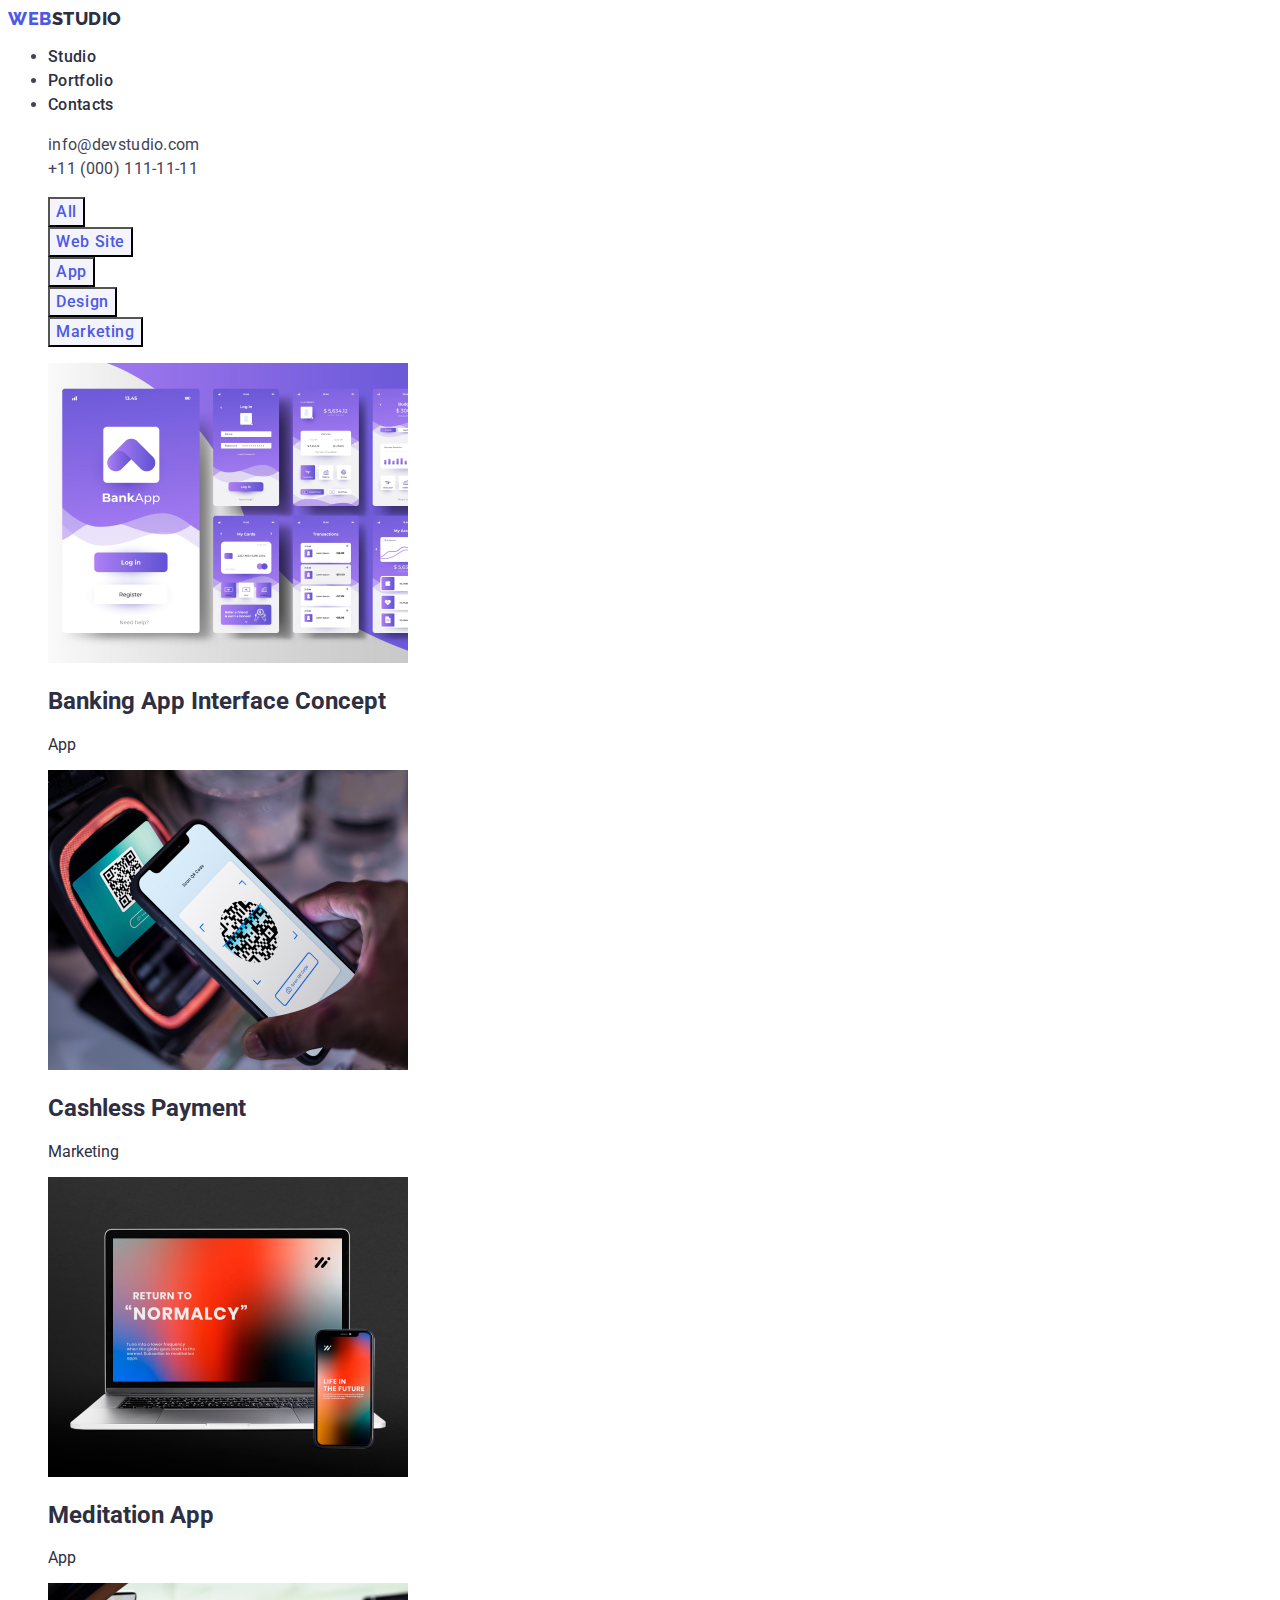
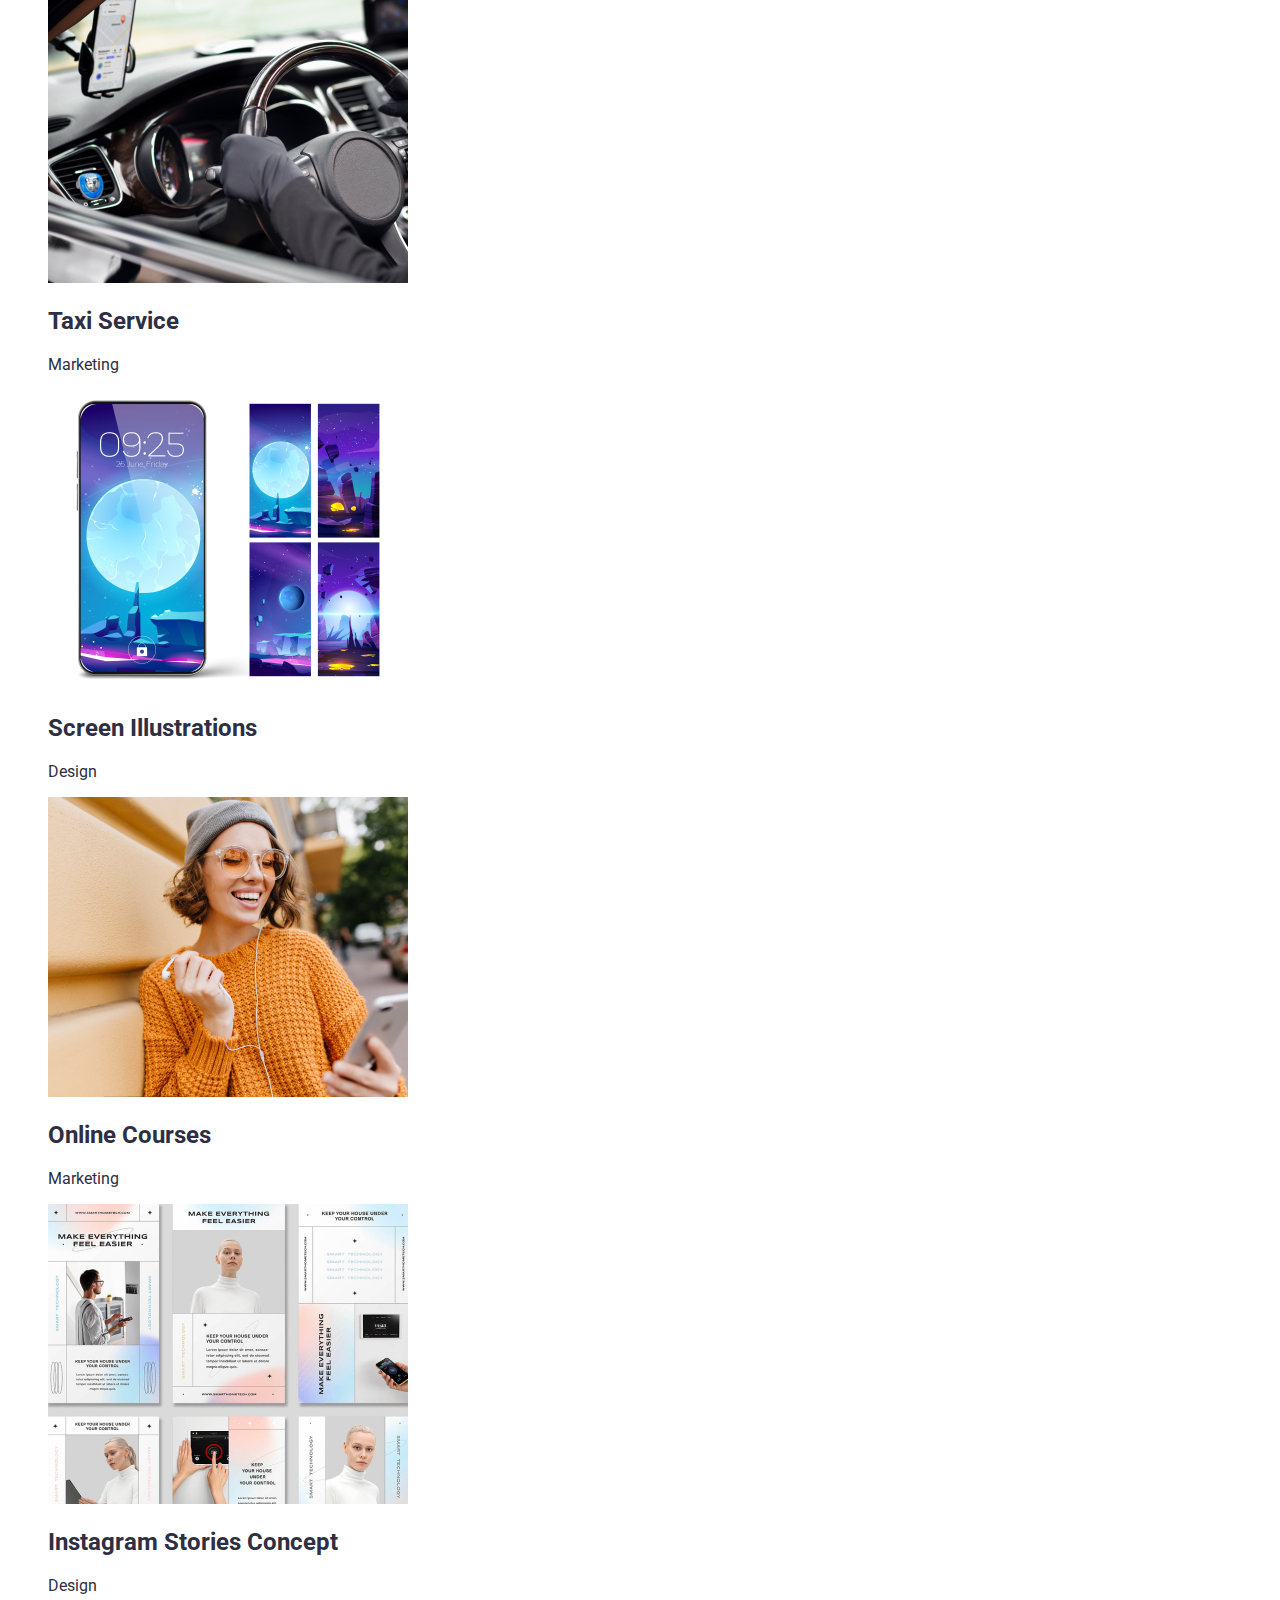
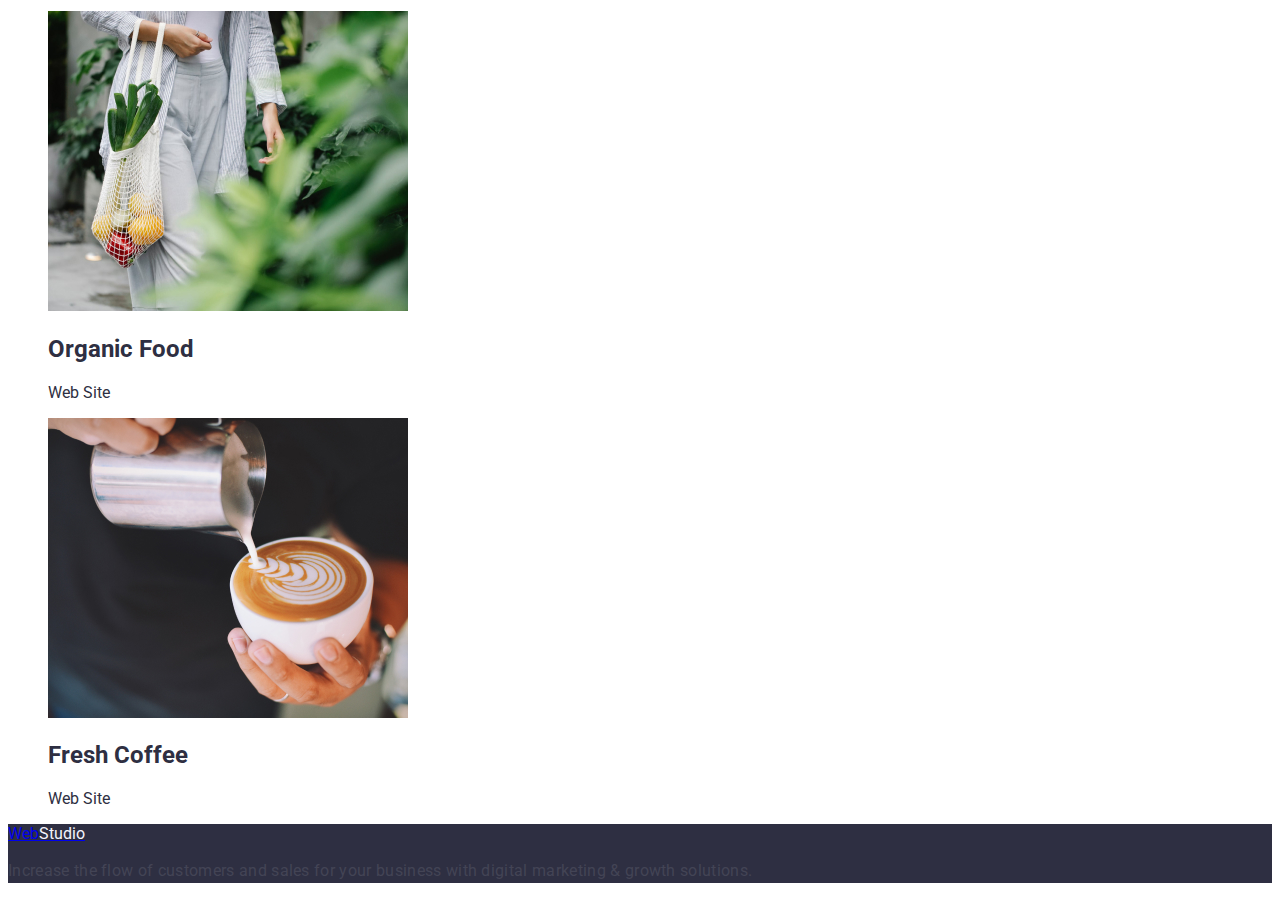
==== portfolio.html @ b6786d2e "hope" ====
<!DOCTYPE html>
<html lang="en">
<head>
    <meta charset="UTF-8">
    <meta http-equiv="X-UA-Compatible" content="IE=edge">
    <meta name="viewport" content="width=device-width, initial-scale=1.0">
    <title>Портфоліо</title>
    <link rel="preconnect" href="https://fonts.googleapis.com">
    <link rel="preconnect" href="https://fonts.gstatic.com" crossorigin>
    <link href="https://fonts.googleapis.com/css2?family=Raleway:wght@800&family=Roboto:wght@400;500;700;900&display=swap" rel="stylesheet">
    <link rel="stylesheet" href="./css/styles.css">
</head>
<body>
    <header>
        <nav class = "list">
            <a class = "link" href = "./index.html">Web<span class = "logo-color">Studio</span></a>
            <ul class = "list-first">
                <li class = "list-firsts"><a class = "header-link" href = "./index.html">Studio</a></li>
                <li class = "list-firsts"><a class = "header-link" href = "./portfolio.html">Portfolio</a></li>
                <li class = "list-firsts"><a class = "header-link" href = "">Contacts</a></li>
            </ul>
            </nav>
        <address class = "header-adress">
            <ul class = "list-adress">
                <li class = "list-adress"><a class = "header-adress-link" href="mailto:info@devstudio.com">info@devstudio.com</a></li>
                <li class = "list-adress"><a class = "header-adress-link" href="tel:+110001111111">+11 (000) 111-11-11</a></li>
            </ul>
        </address>
        </header>

    <main>
        <section class = "porfolio-section">  
            <h1 hidden class = "hidden">portfol</h1>
                <ul class = "list-six">
                    <li class = "btn">
                    <button class = "second-btn" type = "button" >All</button>
                </li>
                <li class = "btn">
                    <button class = "second-btn" type = "button" >Web Site</button>
                </li>
                <li class = "btn">
                    <button class = "second-btn" type = "button" >App</button>
                </li>
                <li class = "btn">
                    <button class = "second-btn" type = "button" >Design</button>
                </li>
                <li class = "btn">
                    <button class = "second-btn" type = "button" >Marketing</button>
                </li>
                </ul>
                <section class = "for-class">
                <ul class ="list-five">
                    <li class = "section-link">
                        <img src="./images/first.jpg" alt="interface" width="360" height="300" />
                        <h2 class ="endd">Banking App Interface Concept</h2>
                        <p class= "p-endd">App</p>
                    </li>
                    <li class = "section-link">
                        <img src="./images/second.jpg" alt="payment" width="360" height="300" />
                        <h2 class ="endd">Cashless Payment</h2>
                        <p class= "p-endd">Marketing</p>
                    </li>
                    <li class = "section-link">
                        <img src="./images/three.jpg" alt="meditation" width="360" height="300" />
                        <h2 class ="endd">Meditation App</h2>
                        <p class= "p-endd">App</p>
                    </li>
                    <li class = "section-link">
                        <img src="./images/four.jpg" alt="taxi" width="360" height="300" />
                        <h2 class ="endd">Taxi Service</h2>
                        <p class= "p-endd">Marketing</p>
                    </li>
                    <li class = "section-link">
                        <img src="./images/five.jpg" alt="screen" width="360" height="300" />
                        <h2 class ="endd">Screen Illustrations</h2>
                        <p class= "p-endd">Design</p>
                    </li>
                    <li class = "section-link">
                        <img src="./images/six.jpg" alt="courses" width="360" height="300" />
                        <h2 class ="endd">Online Courses</h2>
                        <p class= "p-endd">Marketing</p>
                    </li>
                    <li class = "section-link">
                        <img src="./images/seven.jpg" alt="sories" width="360" height="300" />
                        <h2 class ="endd">Instagram Stories Concept</h2>
                        <p class= "p-endd">Design</p>
                    </li>
                    <li class = "section-link">
                        <img src="./images/eight.jpg" alt="website" width="360" height="300" />
                        <h2 class ="endd">Organic Food</h2>
                        <p class= "p-endd">Web Site</p>
                    </li>
                    <li class = "section-link">
                        <img src="./images/nine.jpg" alt="coffe" width="360" height="300" />
                        <h2 class ="endd">Fresh Coffee</h2>
                        <p class= "p-endd">Web Site</p>
                    </li>
                </ul>
            </section>
            </section>
    </main>

    <footer class = "end">
        <a class = "logo-link" href = "./index.html">Web<span class = "logo-color-two">Studio</span></a>
        <p class = "end-text">Increase the flow of customers and sales for your business with digital marketing & growth solutions.</p> 
    </footer>

</body>
</html>
---- css/styles.css ----
:root {
    --accent-color: #E5E5E5;
    --main-color: #2E2F42;
    --text-color: #FFFFFF;
    --btn-color: #4D5AE5;
    --back-color: #E7E9FC;
    --end-color: #F4F4FD;
    --one-color: #434455;
}

body {
    font-family: "Roboto", sans-serif;
    color:  var(--one-color);
    background-color: var(--text-color);
}
.link {
    font-family: "Raleway", sans-serif;
    font-weight: 800;
    font-size: 18px;
    line-height: 1.17;
    letter-spacing: 0.03em;
    color: var(--btn-color);
    text-decoration: none;
    text-transform: uppercase;
}

.logo-color {
    color: var(--main-color);
    text-decoration: none;
    letter-spacing: 0.03em;
    text-transform: uppercase;
}
.header-link:hover{
    color: #404bbf;
}

.header-link:focus{
    color: #404bbf;
}
.header-link {
    font-weight: 500;
    font-size: 16px;
    line-height: 1.5;
    letter-spacing: 0.02em;
    color: var(--main-color);
    text-decoration: none;
}

.header-adress-link {
    font-weight: 400;
    font-size: 16px;
    line-height: 1.5;
    letter-spacing: 0.02em;
    color: var(--one-color);
    text-decoration: none;
    font-style: normal;
    list-style: none;
}
.lisst:hover {
    color: #404bbf;
}
.lisst:focus {
    color: #404bbf;
}
.list-adress {
    list-style: none;
}
.lisst {
    font-style: normal;
}
.list-nav {
    list-style: none;
}
.defolt {
    text-decoration:none;
}
.list-ul{
    list-style: none;
}
/*Секція перша*/
.studio {
    background-color: var(--main-color);
    font-size: 56px;
    line-height: 1.07;
    text-align: center;
    letter-spacing: 0.02em;
    color: #FFFFFF;
}


.firsth {
    font-style: normal;
    font-weight: 700;
    font-size: 56px;
    line-height: 1.07;
    text-align: center;
    letter-spacing: 0.02em; 
}

.studio .first-btn {
    background-color: var(--btn-color);
    font-family: inherit;
    cursor: pointer;
    font-weight: 500;
    font-size: 16px;
    line-height: 1.5;
    letter-spacing: 0.04em;
    color: var(--text-color);
}
.first-btn:hover {
    background-color: #404BBF;
}
.first-btn:focus {
    background-color: #404BBF;
}

/*Секція друга*/

.choose-class {
    background-color: var(--text-color);
}
.choose-class .first-choose {
    font-weight: 500;
    font-size: 20px;
    line-height: 1.2;
    color: var(--main-color);
    letter-spacing: 0.02em;
}

.choose-class .second-choose {
    font-weight: 400;
    font-size: 16px;
    line-height: 1.5;
    color: #434455;
    letter-spacing: 0.02em;
}

/*Секція третя*/

.work {
    background-color: var(--text-color);
}

.work .first-work {
    color: var(--main-color);
    font-weight: 700;
    font-size: 36px;
    line-height: 1.11;
    text-align: center;
    letter-spacing: 0.02em;
    text-transform: capitalize;
}

/*Секція четверта*/

.team {
    background-color: var(--end-color);
}
.team .first-team {
    font-size: 36px;
    line-height: 1.11;
    text-align: center;
    letter-spacing: 0.02em;
    text-transform: capitalize;
    color: var(--main-color);
}

.team .people-team-one {
    font-weight: 700;
    font-size: 36px;
    line-height: 1.1px;
    background-color: var(--text-color);
}
.team .second-team {
    font-weight: 500;
    font-size: 20px;
    line-height: 1.2;
    color: var(--main-color);
    letter-spacing: 0.02em;
}
.team .third-team {
    font-weight: 400;
    font-size: 16px;
    line-height: 1.5;
    color: #434455;
    letter-spacing: 0.02em;
}
/*Секція footer*/
.end {
    background-color: var(--main-color);
}
.end .end-text {
    font-style: normal;
    font-weight: 400;
    font-size: 16px;
    line-height: 1.5;
    letter-spacing: 0.02em;
}
.end .logo-color-two {
    color: var(--end-color);
}

.second-btn {
    color: var(--btn-color);
    background-color:#F4F4FD;
    font-weight: 500;
    font-size: 16px;
    line-height: 1.5;
    cursor: pointer;
    font-family: "Roboto", sans-serif;
    letter-spacing: 0.04em;
}
.second-btn:hover{
    background-color: #404BBF;
    color: var(--text-color);
    }
.second-btn:focus{
    background-color:#404BBF; 
    color: var(--text-color);
    } 

.porfolio-section  .section-link {
    color: var(--main-color);
    text-decoration: none;
}
.list-five {
    list-style: none;
}
.list-six {
    list-style: none;
}

.logoo-link {
    font-family: "Raleway", sans-serif;
    font-weight: 800;
    font-size: 18px;
    line-height: 1.17;
    letter-spacing: 0.03em;
    text-transform: uppercase;
    color: #4d5ae5;
}
.list-firsts {
    font-style: normal;
}
.btn {
    font-family: "Roboto", sans-serif;

}
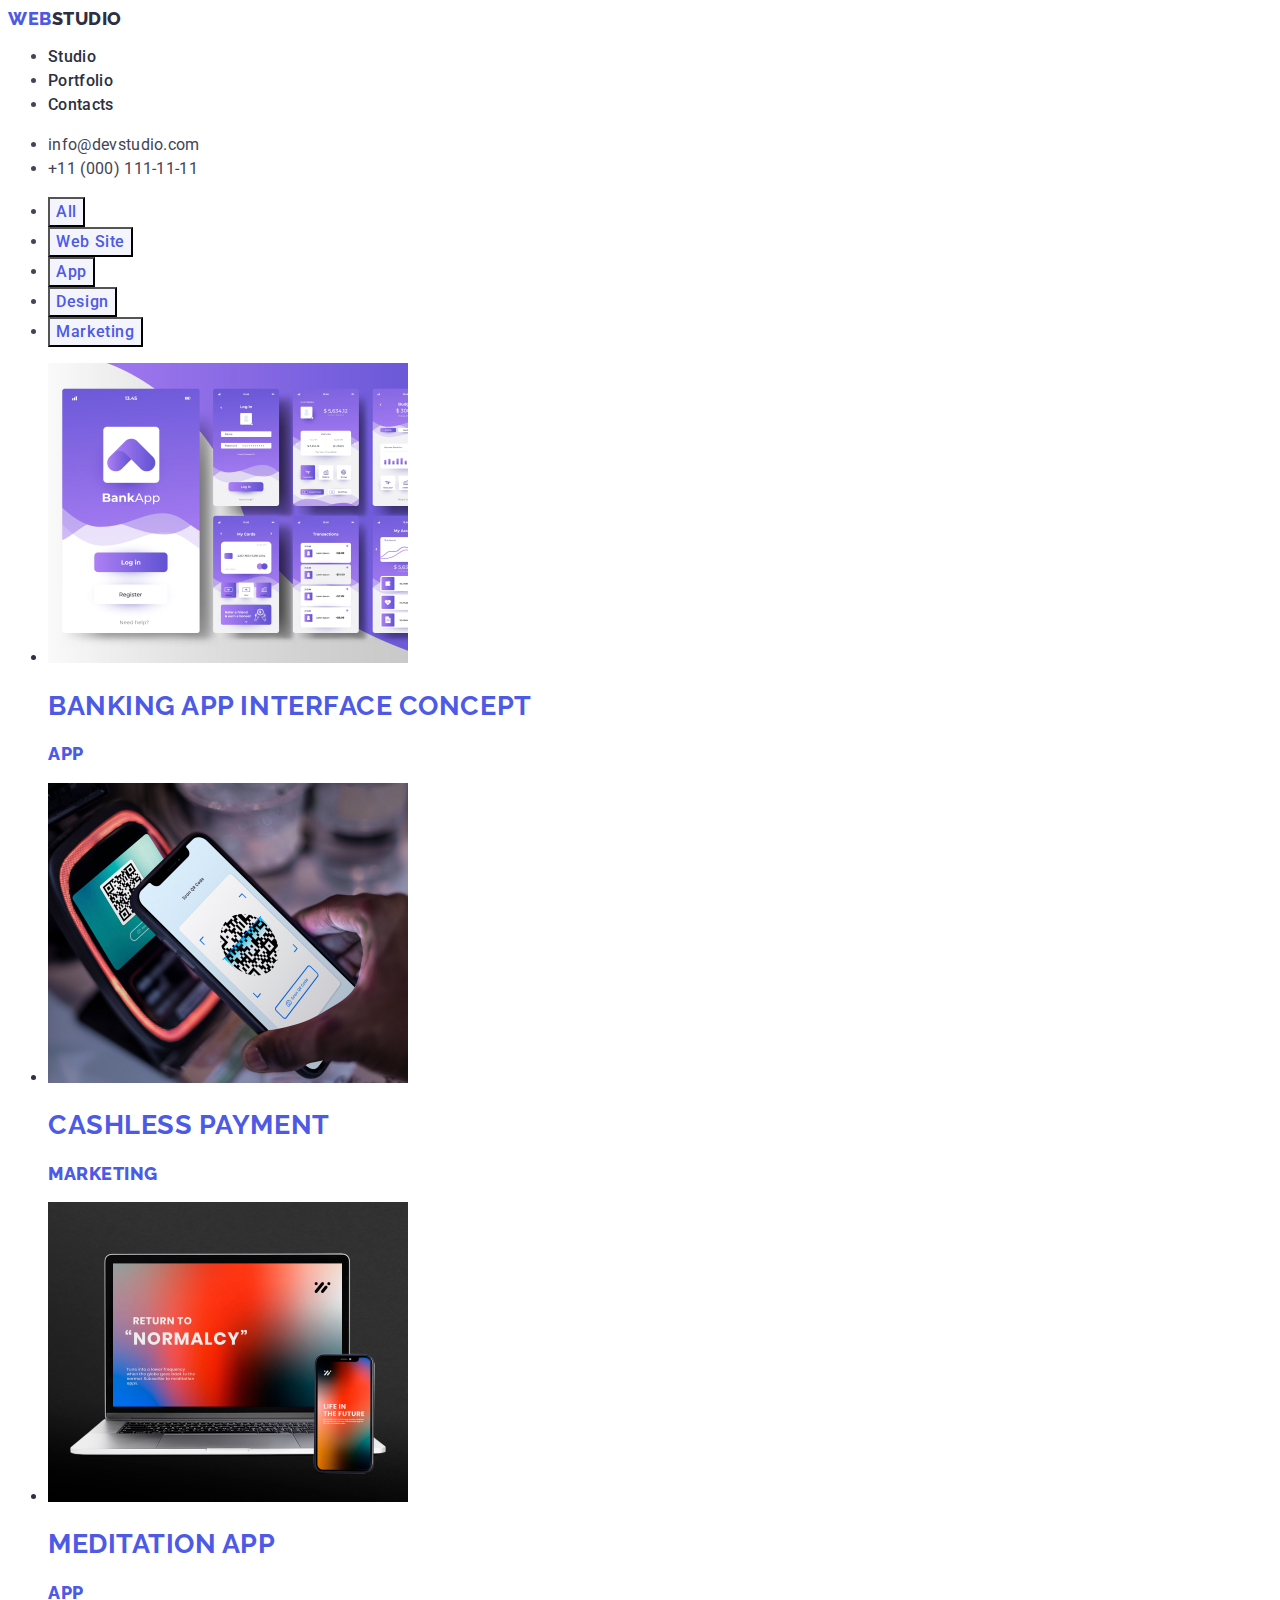
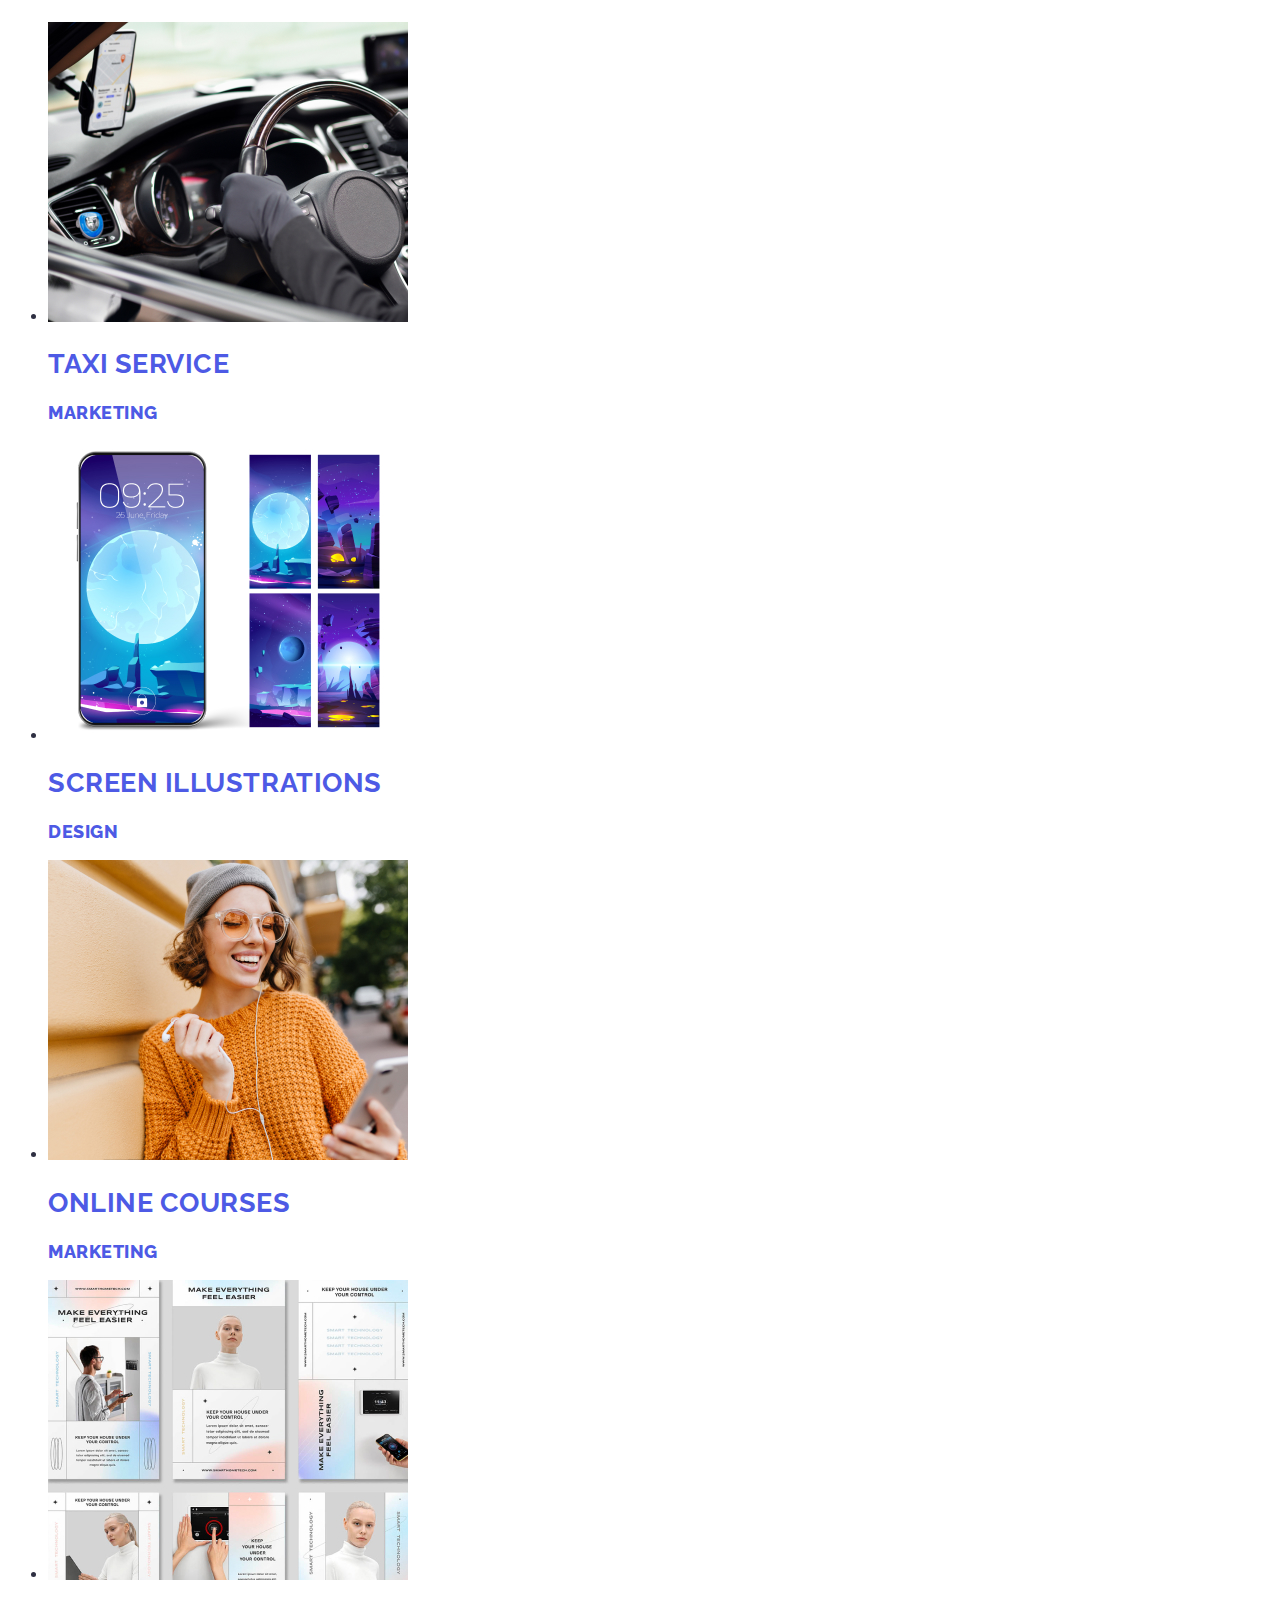
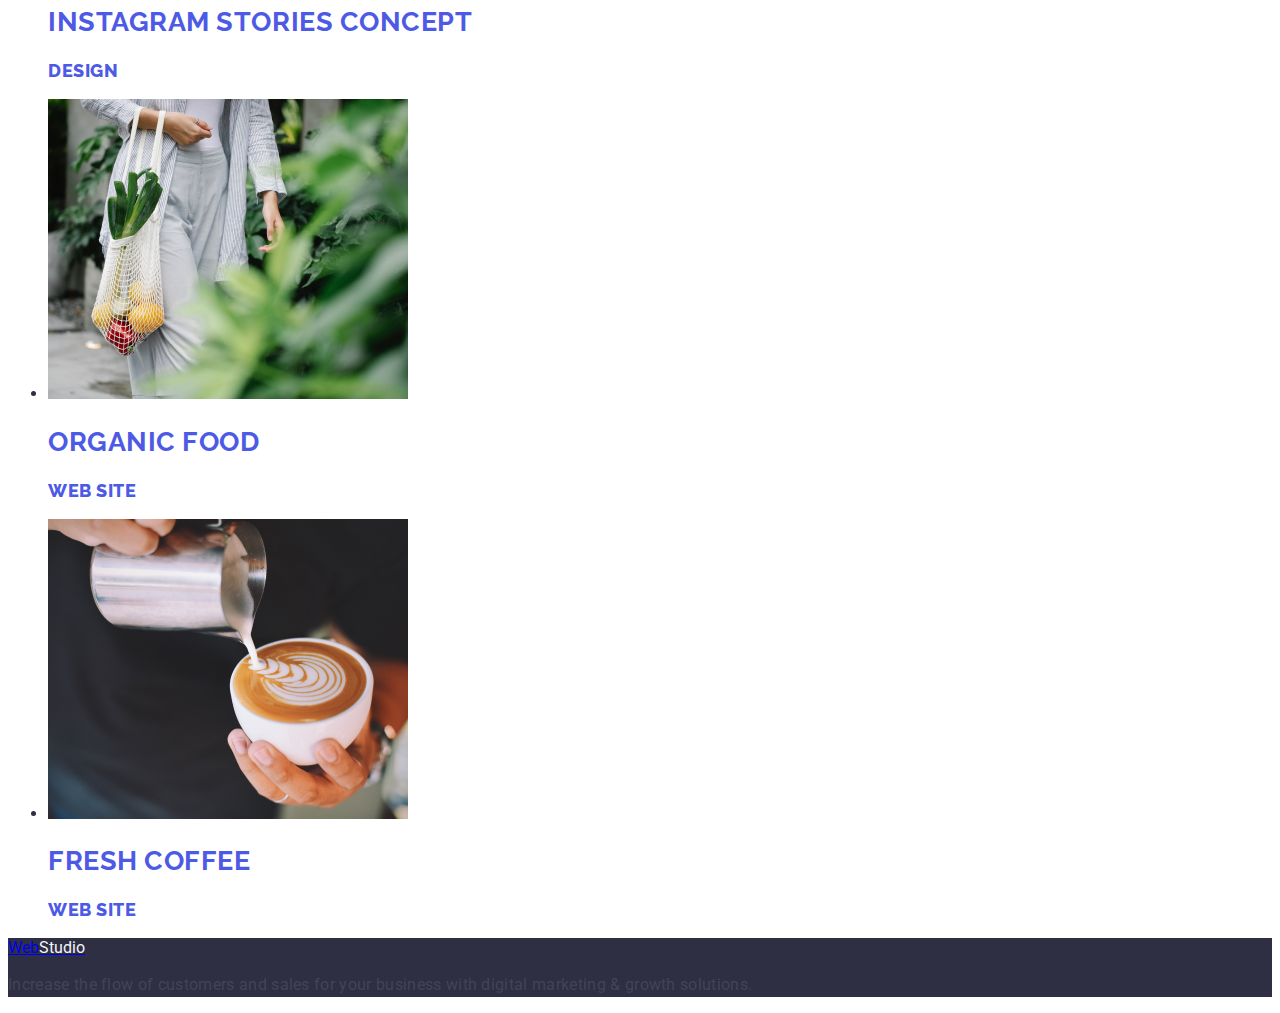
==== commit 657409c6: "hope2" ====
--- a/portfolio.html
+++ b/portfolio.html
@@ -14,14 +14,14 @@
     <header>
         <nav class = "list">
             <a class = "link" href = "./index.html">Web<span class = "logo-color">Studio</span></a>
-            <ul class = "list-first">
+            <ul class = "list">
                 <li class = "list-firsts"><a class = "header-link" href = "./index.html">Studio</a></li>
                 <li class = "list-firsts"><a class = "header-link" href = "./portfolio.html">Portfolio</a></li>
                 <li class = "list-firsts"><a class = "header-link" href = "">Contacts</a></li>
             </ul>
             </nav>
         <address class = "header-adress">
-            <ul class = "list-adress">
+            <ul class = "list">
                 <li class = "list-adress"><a class = "header-adress-link" href="mailto:info@devstudio.com">info@devstudio.com</a></li>
                 <li class = "list-adress"><a class = "header-adress-link" href="tel:+110001111111">+11 (000) 111-11-11</a></li>
             </ul>
@@ -31,7 +31,7 @@
     <main>
         <section class = "porfolio-section">  
             <h1 hidden class = "hidden">portfol</h1>
-                <ul class = "list-six">
+                <ul class = "list">
                     <li class = "btn">
                     <button class = "second-btn" type = "button" >All</button>
                 </li>
@@ -49,51 +49,69 @@
                 </li>
                 </ul>
                 <section class = "for-class">
-                <ul class ="list-five">
+                <ul class ="list">
                     <li class = "section-link">
+                        <a href="" class = "link">
                         <img src="./images/first.jpg" alt="interface" width="360" height="300" />
                         <h2 class ="endd">Banking App Interface Concept</h2>
                         <p class= "p-endd">App</p>
+                    </a>
                     </li>
                     <li class = "section-link">
+                        <a href="" class = "link">
                         <img src="./images/second.jpg" alt="payment" width="360" height="300" />
                         <h2 class ="endd">Cashless Payment</h2>
                         <p class= "p-endd">Marketing</p>
+                    </a>
                     </li>
                     <li class = "section-link">
+                        <a href="" class = "link">
                         <img src="./images/three.jpg" alt="meditation" width="360" height="300" />
                         <h2 class ="endd">Meditation App</h2>
                         <p class= "p-endd">App</p>
+                    </a>
                     </li>
                     <li class = "section-link">
+                        <a href="" class = "link">
                         <img src="./images/four.jpg" alt="taxi" width="360" height="300" />
                         <h2 class ="endd">Taxi Service</h2>
                         <p class= "p-endd">Marketing</p>
+                    </a>
                     </li>
                     <li class = "section-link">
+                        <a href="" class = "link">
                         <img src="./images/five.jpg" alt="screen" width="360" height="300" />
                         <h2 class ="endd">Screen Illustrations</h2>
                         <p class= "p-endd">Design</p>
+                    </a>
                     </li>
                     <li class = "section-link">
+                        <a href="" class = "link">
                         <img src="./images/six.jpg" alt="courses" width="360" height="300" />
                         <h2 class ="endd">Online Courses</h2>
                         <p class= "p-endd">Marketing</p>
+                    </a>
                     </li>
                     <li class = "section-link">
+                        <a href="" class = "link">
                         <img src="./images/seven.jpg" alt="sories" width="360" height="300" />
                         <h2 class ="endd">Instagram Stories Concept</h2>
                         <p class= "p-endd">Design</p>
+                    </a>
                     </li>
                     <li class = "section-link">
+                        <a href="" class = "link">
                         <img src="./images/eight.jpg" alt="website" width="360" height="300" />
                         <h2 class ="endd">Organic Food</h2>
                         <p class= "p-endd">Web Site</p>
+                    </a>
                     </li>
                     <li class = "section-link">
+                        <a href="" class = "link">
                         <img src="./images/nine.jpg" alt="coffe" width="360" height="300" />
                         <h2 class ="endd">Fresh Coffee</h2>
                         <p class= "p-endd">Web Site</p>
+                    </a>
                     </li>
                 </ul>
             </section>
--- a/css/styles.css
+++ b/css/styles.css
@@ -62,21 +62,15 @@
 .lisst:focus {
     color: #404bbf;
 }
-.list-adress {
-    list-style: none;
-}
+
 .lisst {
     font-style: normal;
 }
-.list-nav {
-    list-style: none;
-}
+
 .defolt {
     text-decoration:none;
 }
-.list-ul{
-    list-style: none;
-}
+
 /*Секція перша*/
 .studio {
     background-color: var(--main-color);
@@ -116,10 +110,10 @@
 
 /*Секція друга*/
 
-.choose-class {
-    background-color: var(--text-color);
-}
-.choose-class .first-choose {
+.choose{
+    background-color: var(--text-color);
+}
+.first-choose {
     font-weight: 500;
     font-size: 20px;
     line-height: 1.2;
@@ -127,7 +121,7 @@
     letter-spacing: 0.02em;
 }
 
-.choose-class .second-choose {
+.second-choose {
     font-weight: 400;
     font-size: 16px;
     line-height: 1.5;
@@ -223,12 +217,6 @@
     color: var(--main-color);
     text-decoration: none;
 }
-.list-five {
-    list-style: none;
-}
-.list-six {
-    list-style: none;
-}
 
 .logoo-link {
     font-family: "Raleway", sans-serif;
@@ -239,9 +227,7 @@
     text-transform: uppercase;
     color: #4d5ae5;
 }
-.list-firsts {
-    font-style: normal;
-}
+
 .btn {
     font-family: "Roboto", sans-serif;
 
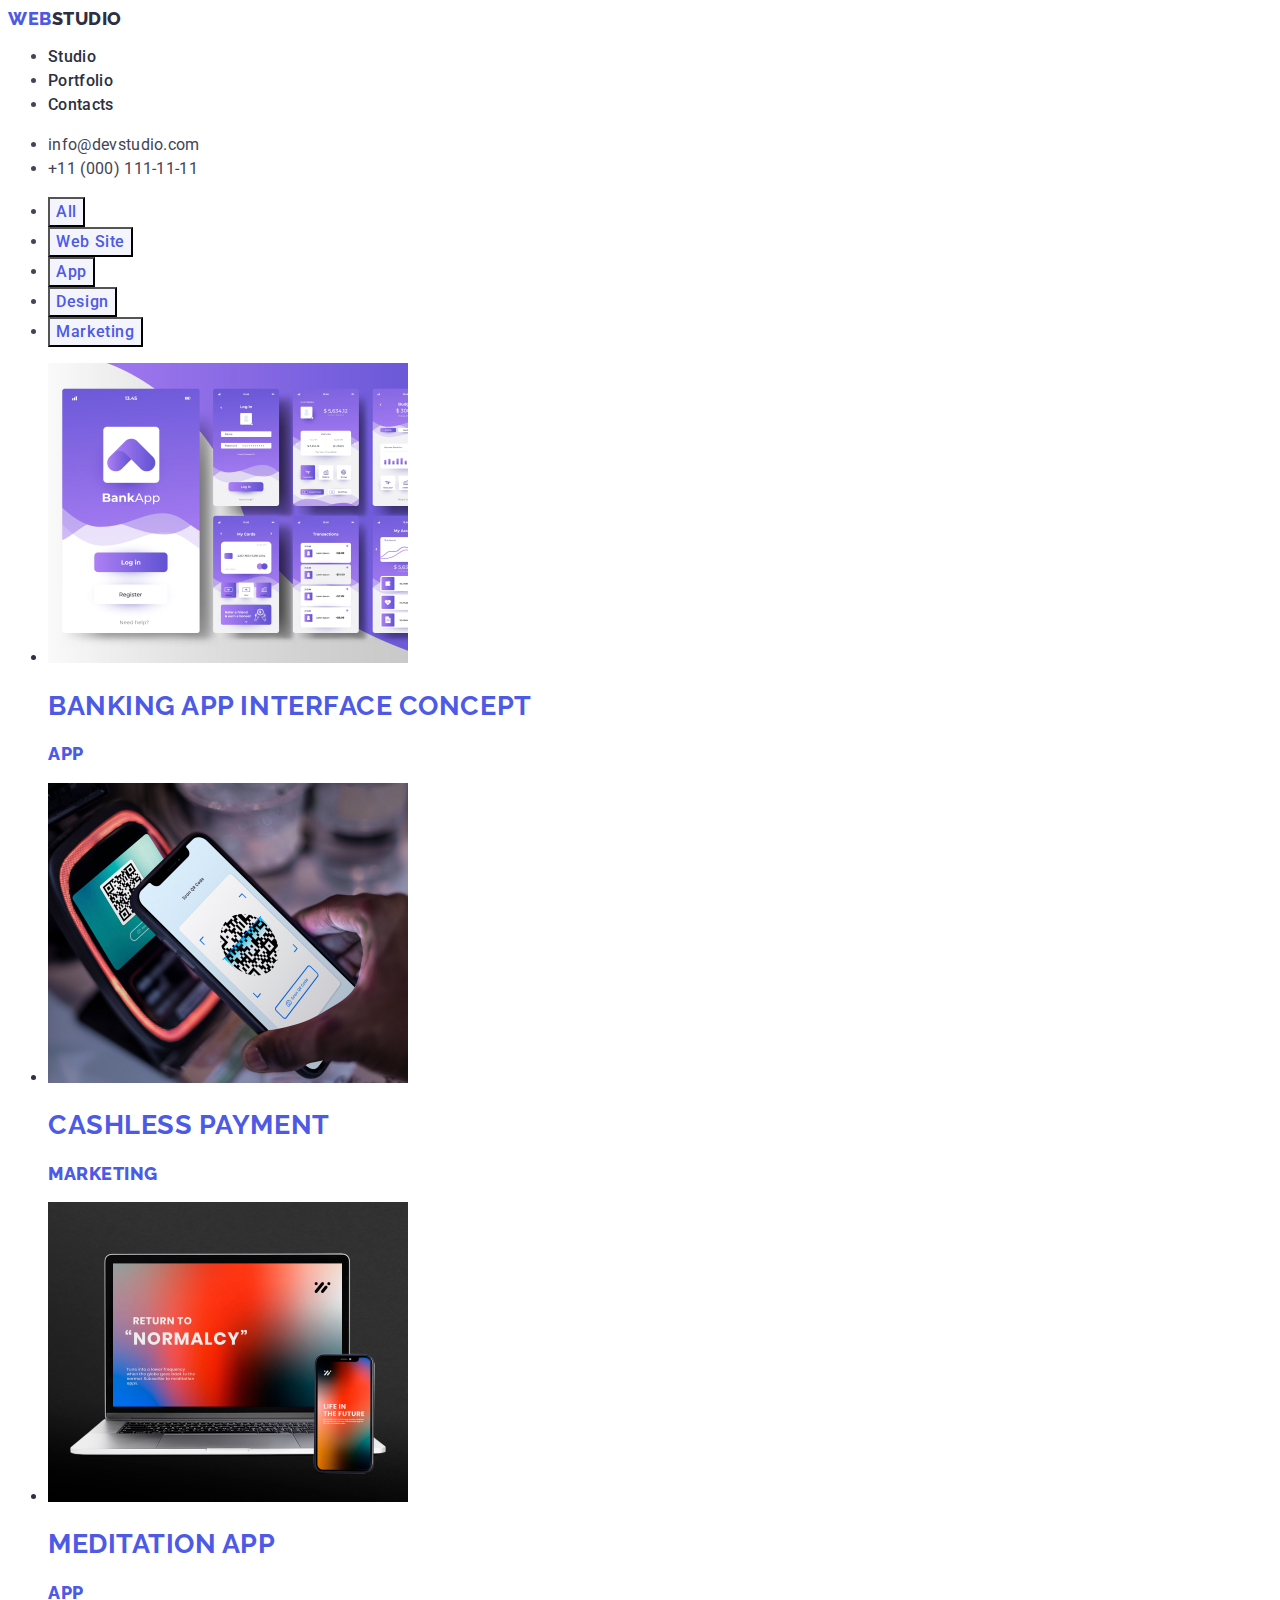
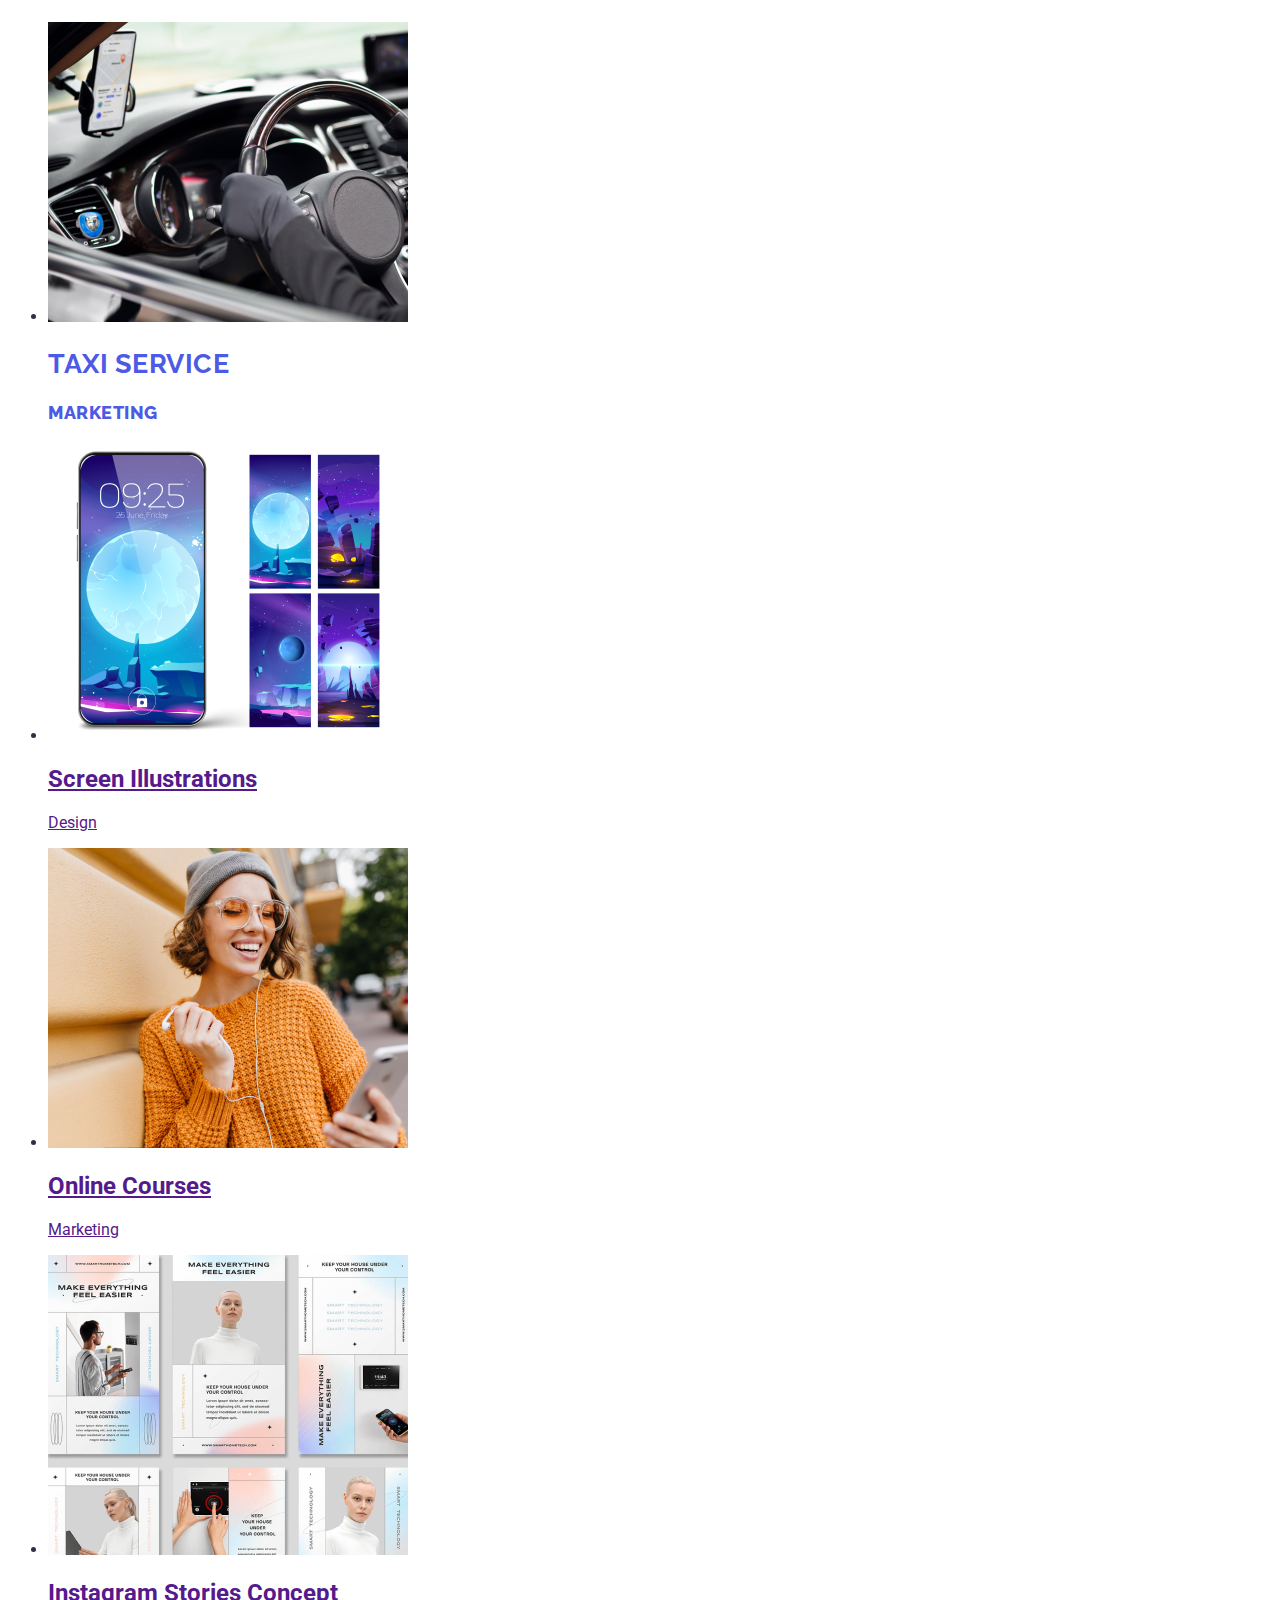
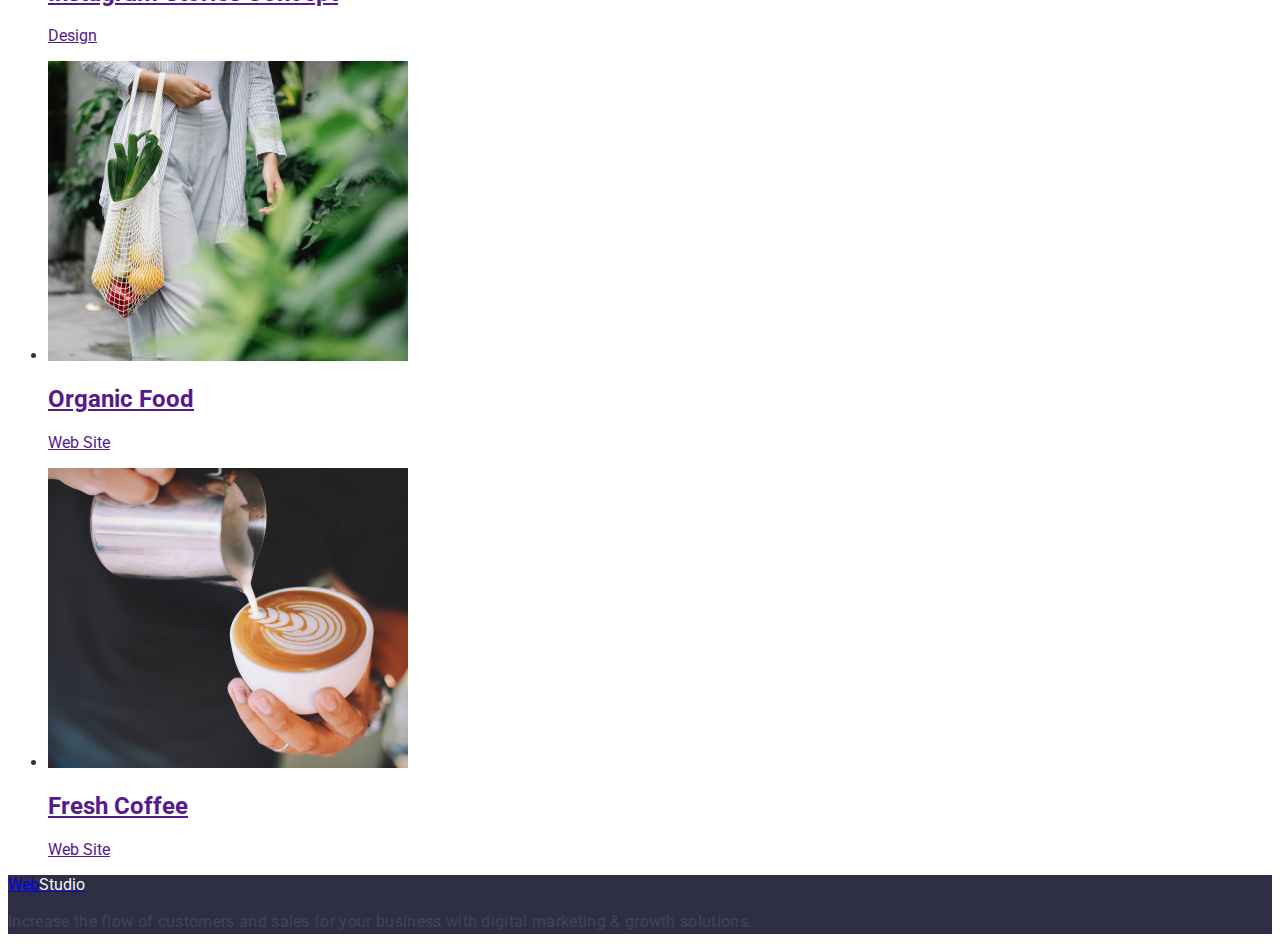
==== commit 0b626b04: "hoope" ====
--- a/portfolio.html
+++ b/portfolio.html
@@ -51,63 +51,63 @@
                 <section class = "for-class">
                 <ul class ="list">
                     <li class = "section-link">
-                        <a href="" class = "link">
+                        <a class = "link" href="">
                         <img src="./images/first.jpg" alt="interface" width="360" height="300" />
                         <h2 class ="endd">Banking App Interface Concept</h2>
                         <p class= "p-endd">App</p>
                     </a>
                     </li>
                     <li class = "section-link">
-                        <a href="" class = "link">
+                        <a class = "link" href="">
                         <img src="./images/second.jpg" alt="payment" width="360" height="300" />
                         <h2 class ="endd">Cashless Payment</h2>
                         <p class= "p-endd">Marketing</p>
                     </a>
                     </li>
                     <li class = "section-link">
-                        <a href="" class = "link">
+                        <a class = "link" href="">
                         <img src="./images/three.jpg" alt="meditation" width="360" height="300" />
                         <h2 class ="endd">Meditation App</h2>
                         <p class= "p-endd">App</p>
                     </a>
                     </li>
                     <li class = "section-link">
-                        <a href="" class = "link">
+                        <a class = "link" href="">
                         <img src="./images/four.jpg" alt="taxi" width="360" height="300" />
                         <h2 class ="endd">Taxi Service</h2>
                         <p class= "p-endd">Marketing</p>
                     </a>
                     </li>
                     <li class = "section-link">
-                        <a href="" class = "link">
+                        <a class = "links" href="">
                         <img src="./images/five.jpg" alt="screen" width="360" height="300" />
                         <h2 class ="endd">Screen Illustrations</h2>
                         <p class= "p-endd">Design</p>
                     </a>
                     </li>
                     <li class = "section-link">
-                        <a href="" class = "link">
+                        <a class = "links" href="">
                         <img src="./images/six.jpg" alt="courses" width="360" height="300" />
                         <h2 class ="endd">Online Courses</h2>
                         <p class= "p-endd">Marketing</p>
                     </a>
                     </li>
                     <li class = "section-link">
-                        <a href="" class = "link">
+                        <a class = "links" href="">
                         <img src="./images/seven.jpg" alt="sories" width="360" height="300" />
                         <h2 class ="endd">Instagram Stories Concept</h2>
                         <p class= "p-endd">Design</p>
                     </a>
                     </li>
                     <li class = "section-link">
-                        <a href="" class = "link">
+                        <a class = "links" href="">
                         <img src="./images/eight.jpg" alt="website" width="360" height="300" />
                         <h2 class ="endd">Organic Food</h2>
                         <p class= "p-endd">Web Site</p>
                     </a>
                     </li>
                     <li class = "section-link">
-                        <a href="" class = "link">
+                        <a class = "links" href="">
                         <img src="./images/nine.jpg" alt="coffe" width="360" height="300" />
                         <h2 class ="endd">Fresh Coffee</h2>
                         <p class= "p-endd">Web Site</p>
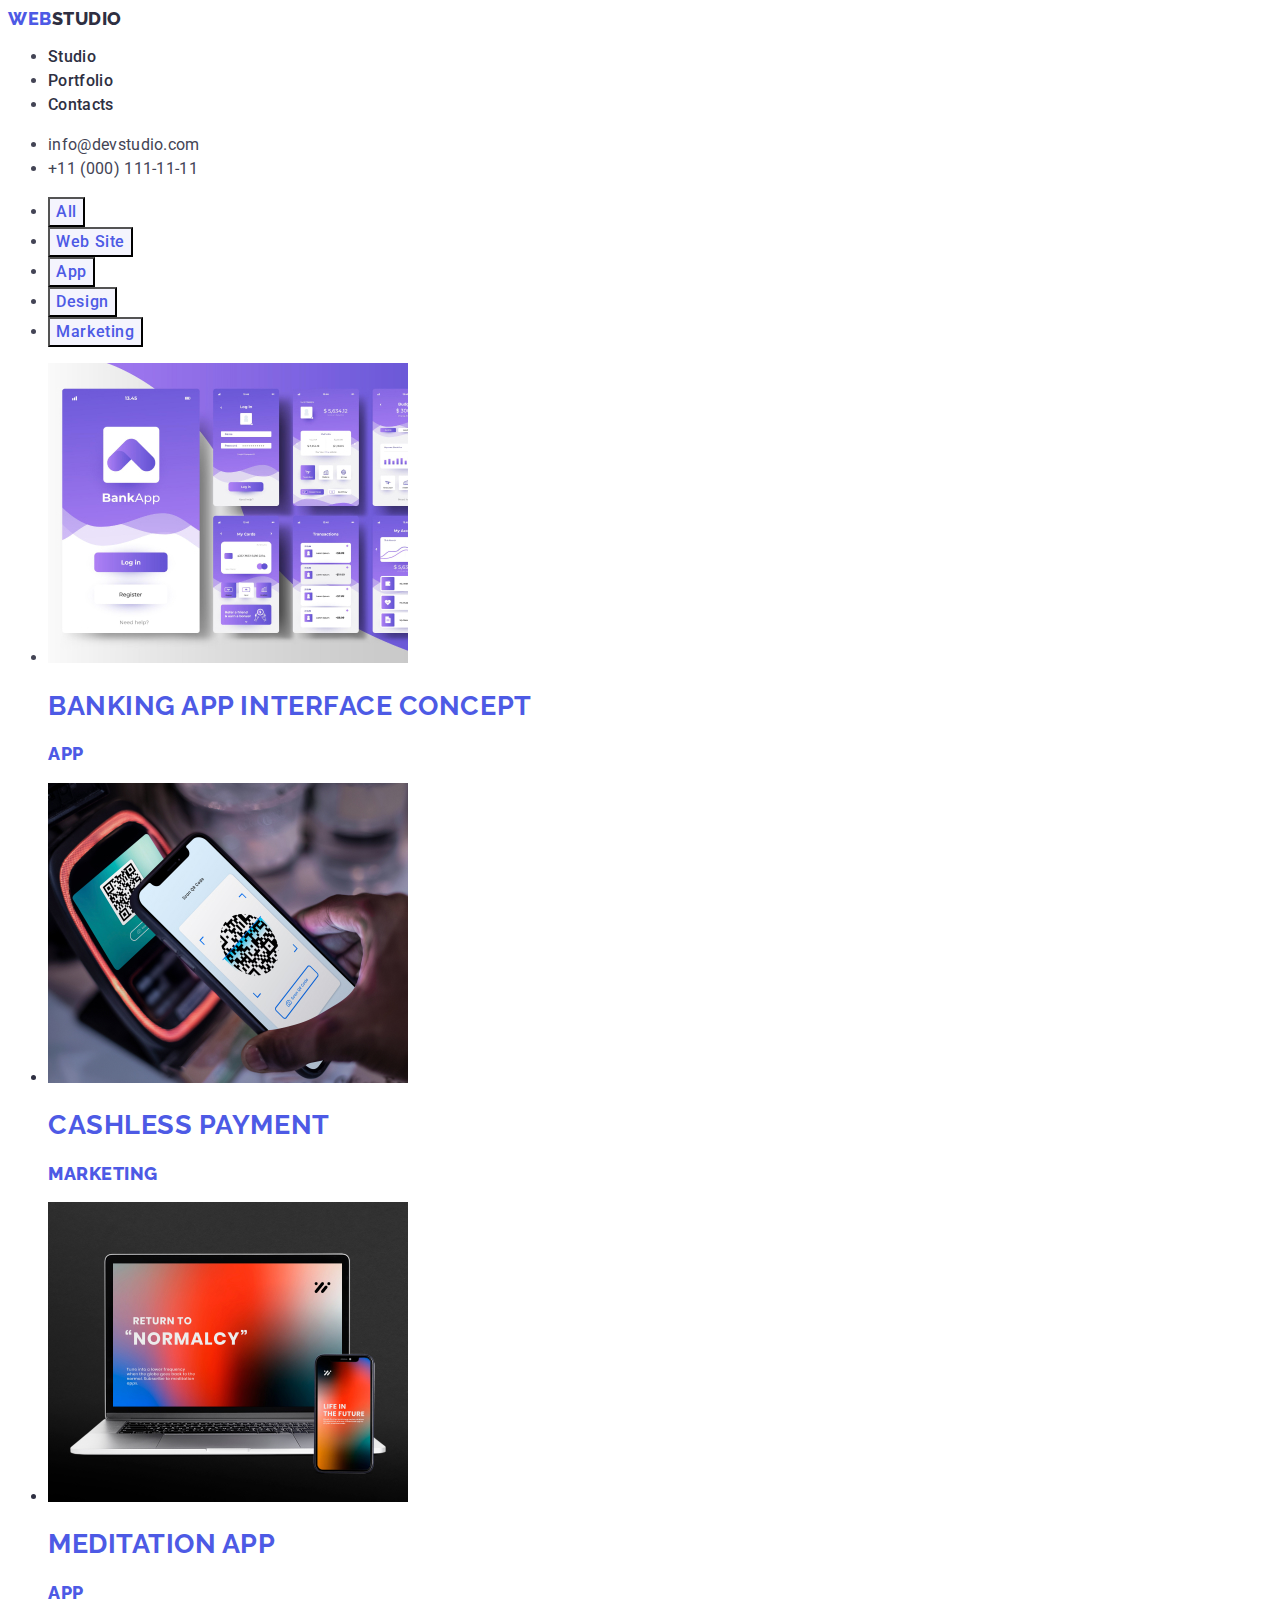
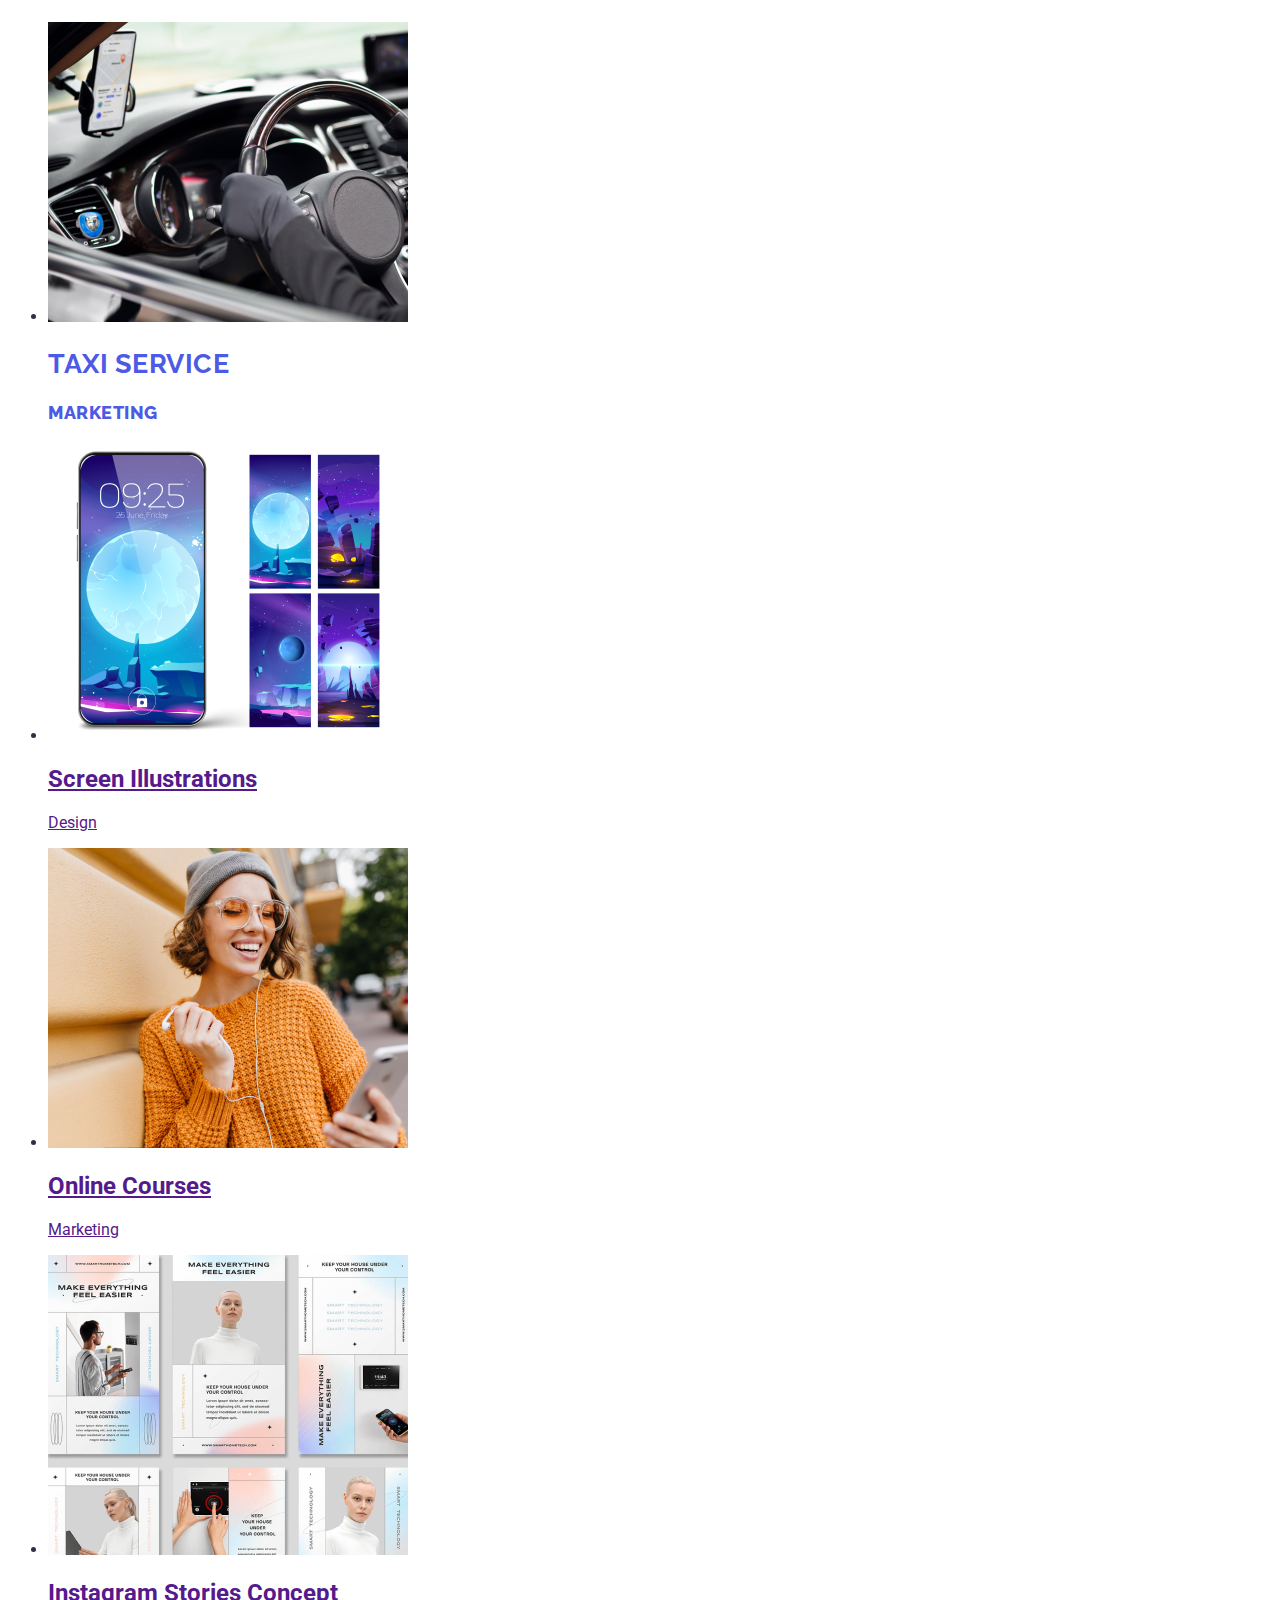
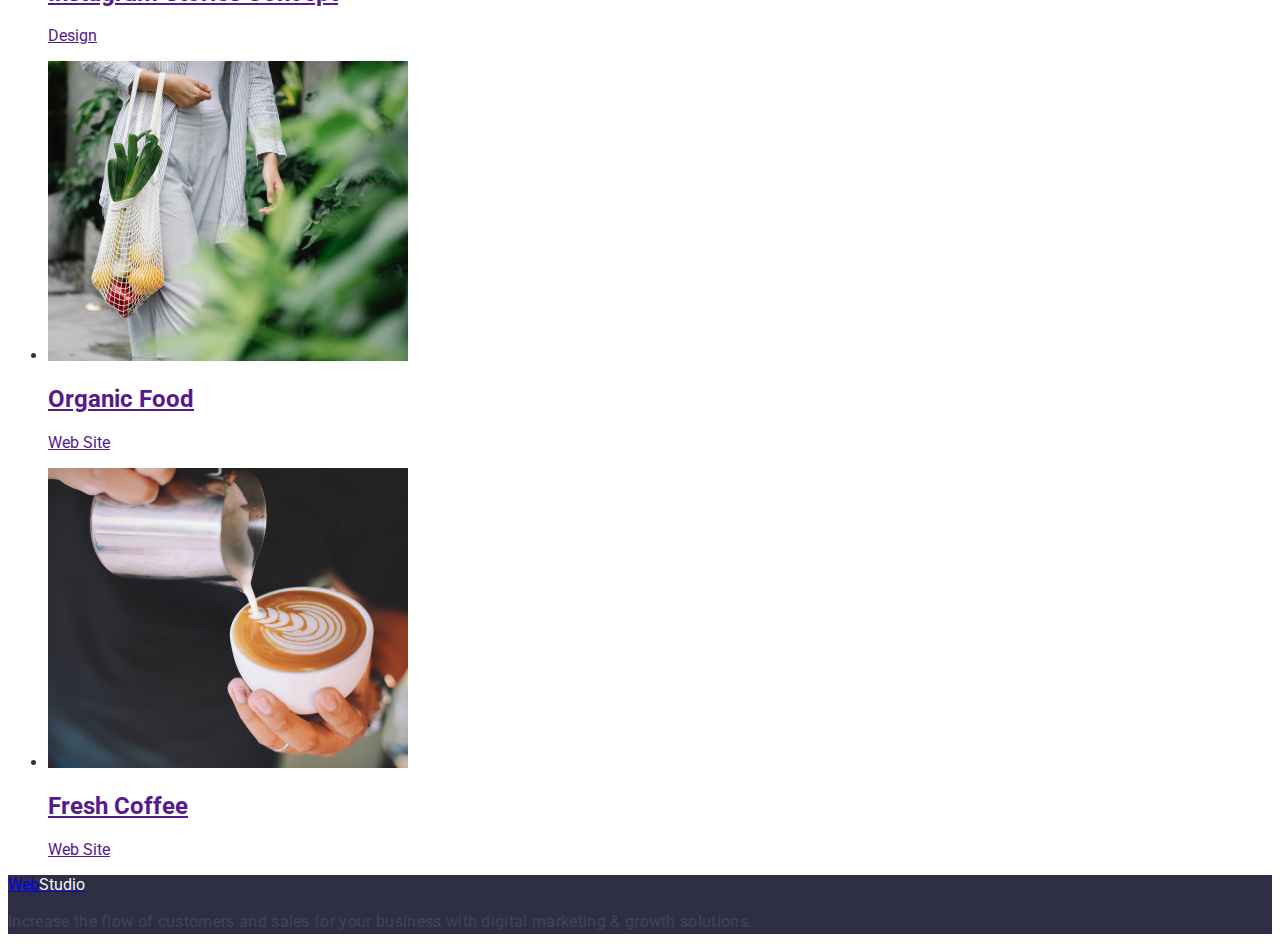
==== commit 9227ab6d: "fff" ====
--- a/portfolio.html
+++ b/portfolio.html
@@ -50,7 +50,7 @@
                 </ul>
                 <section class = "for-class">
                 <ul class ="list">
-                    <li class = "section-link">
+                    <li>
                         <a class = "link" href="">
                         <img src="./images/first.jpg" alt="interface" width="360" height="300" />
                         <h2 class ="endd">Banking App Interface Concept</h2>
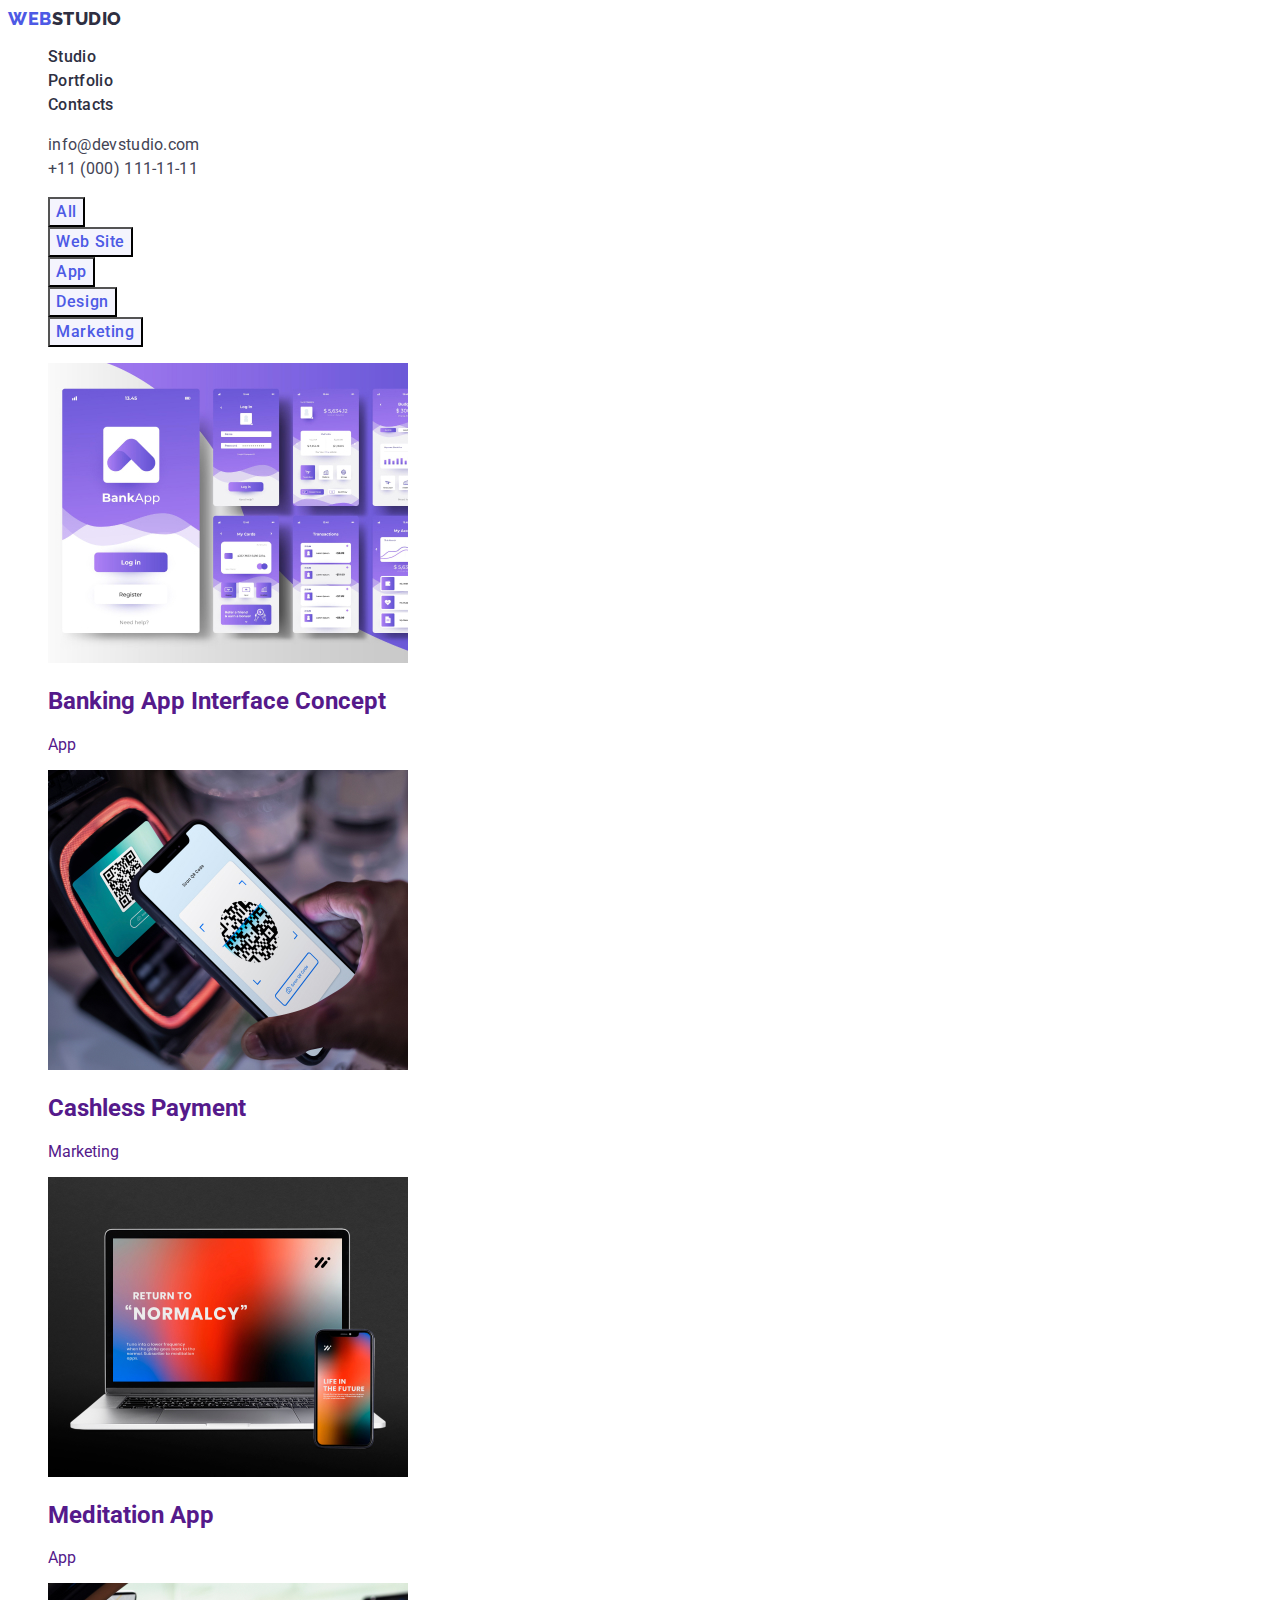
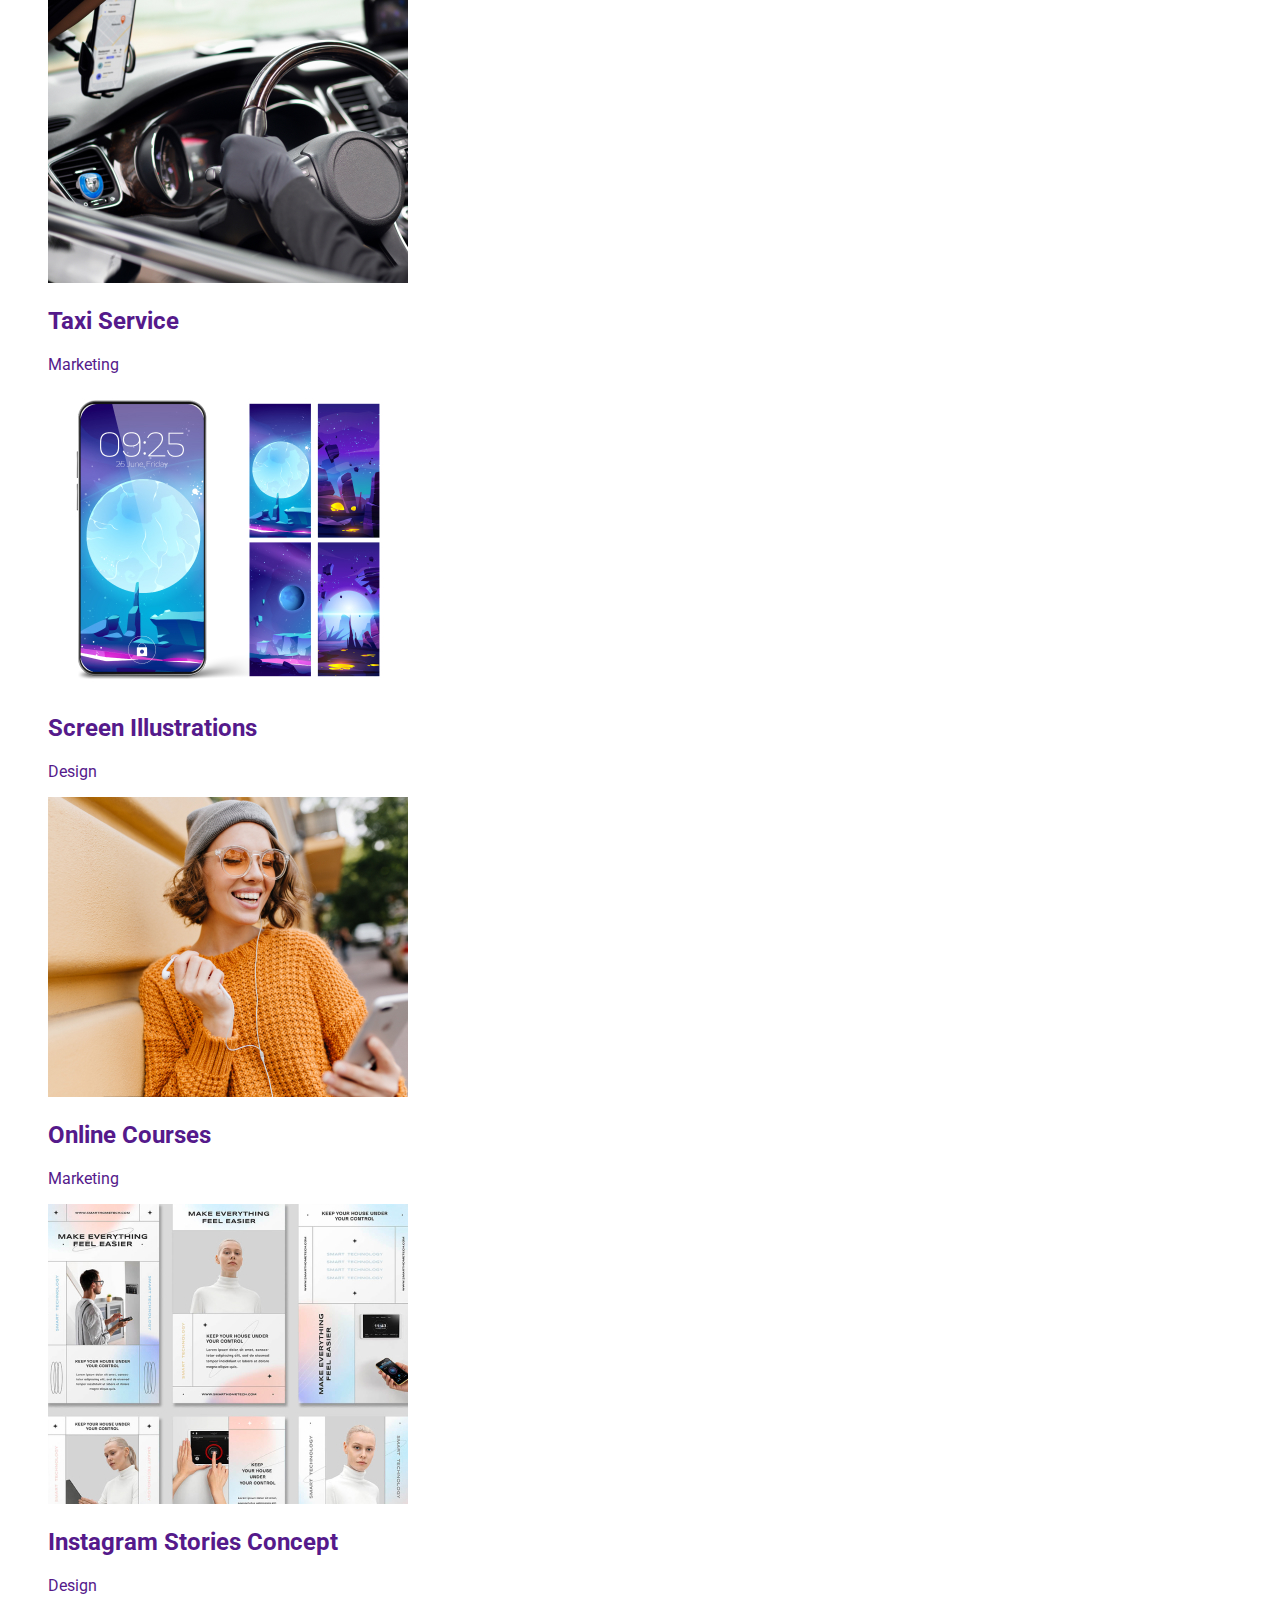
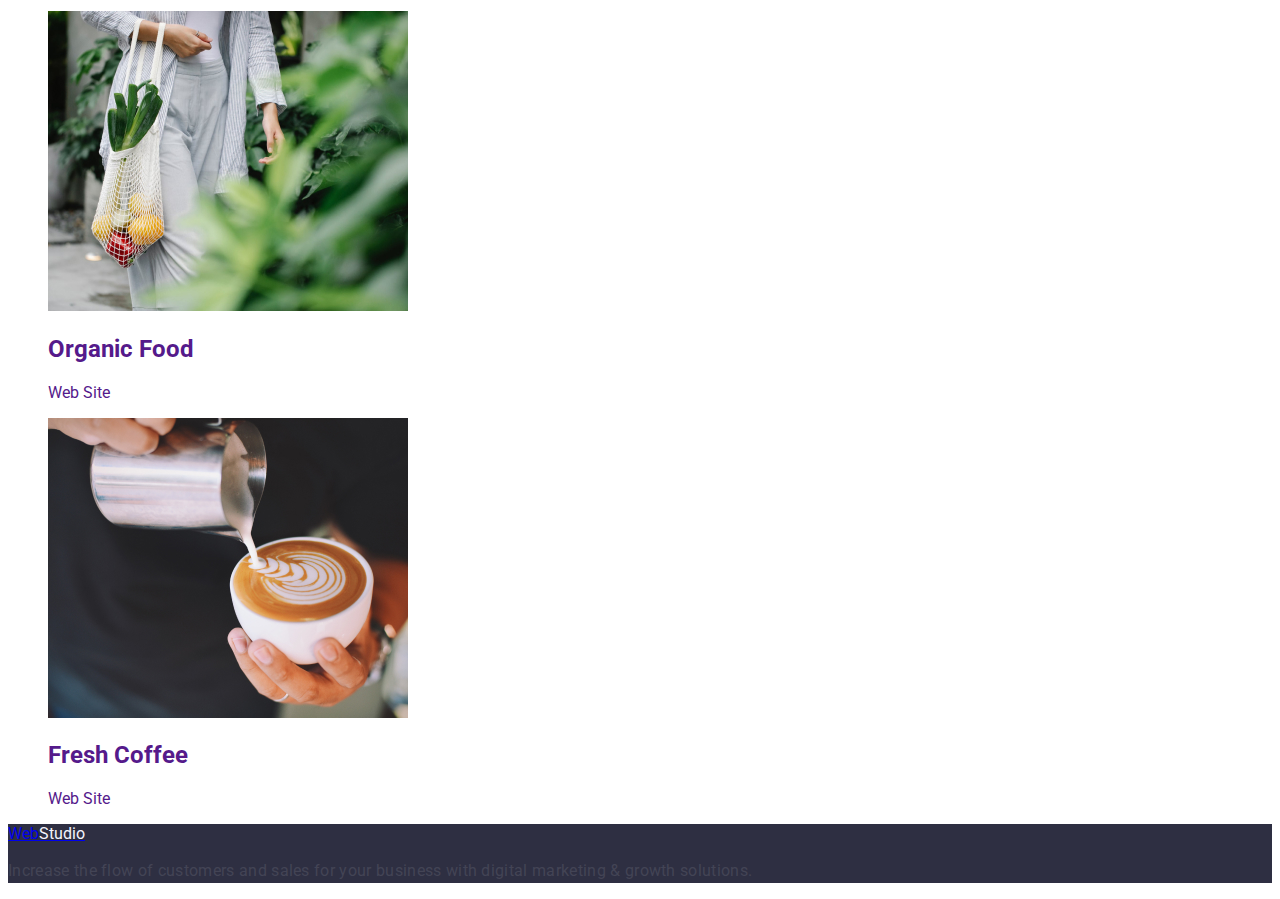
==== commit aac062ae: "hopee" ====
--- a/portfolio.html
+++ b/portfolio.html
@@ -48,73 +48,71 @@
                     <button class = "second-btn" type = "button" >Marketing</button>
                 </li>
                 </ul>
-                <section class = "for-class">
                 <ul class ="list">
                     <li>
-                        <a class = "link" href="">
+                        <a class = "links" href="">
                         <img src="./images/first.jpg" alt="interface" width="360" height="300" />
-                        <h2 class ="endd">Banking App Interface Concept</h2>
-                        <p class= "p-endd">App</p>
+                        <h2>Banking App Interface Concept</h2>
+                        <p>App</p>
                     </a>
                     </li>
                     <li class = "section-link">
-                        <a class = "link" href="">
+                        <a class = "links" href="">
                         <img src="./images/second.jpg" alt="payment" width="360" height="300" />
-                        <h2 class ="endd">Cashless Payment</h2>
-                        <p class= "p-endd">Marketing</p>
+                        <h2>Cashless Payment</h2>
+                        <p>Marketing</p>
                     </a>
                     </li>
                     <li class = "section-link">
-                        <a class = "link" href="">
+                        <a class = "links" href="">
                         <img src="./images/three.jpg" alt="meditation" width="360" height="300" />
-                        <h2 class ="endd">Meditation App</h2>
-                        <p class= "p-endd">App</p>
+                        <h2>Meditation App</h2>
+                        <p>App</p>
                     </a>
                     </li>
                     <li class = "section-link">
-                        <a class = "link" href="">
+                        <a class = "links" href="">
                         <img src="./images/four.jpg" alt="taxi" width="360" height="300" />
-                        <h2 class ="endd">Taxi Service</h2>
-                        <p class= "p-endd">Marketing</p>
+                        <h2>Taxi Service</h2>
+                        <p>Marketing</p>
                     </a>
                     </li>
                     <li class = "section-link">
                         <a class = "links" href="">
                         <img src="./images/five.jpg" alt="screen" width="360" height="300" />
-                        <h2 class ="endd">Screen Illustrations</h2>
-                        <p class= "p-endd">Design</p>
+                        <h2>Screen Illustrations</h2>
+                        <p>Design</p>
                     </a>
                     </li>
                     <li class = "section-link">
                         <a class = "links" href="">
                         <img src="./images/six.jpg" alt="courses" width="360" height="300" />
-                        <h2 class ="endd">Online Courses</h2>
-                        <p class= "p-endd">Marketing</p>
+                        <h2>Online Courses</h2>
+                        <p>Marketing</p>
                     </a>
                     </li>
                     <li class = "section-link">
                         <a class = "links" href="">
                         <img src="./images/seven.jpg" alt="sories" width="360" height="300" />
-                        <h2 class ="endd">Instagram Stories Concept</h2>
-                        <p class= "p-endd">Design</p>
+                        <h2>Instagram Stories Concept</h2>
+                        <p >Design</p>
                     </a>
                     </li>
                     <li class = "section-link">
                         <a class = "links" href="">
                         <img src="./images/eight.jpg" alt="website" width="360" height="300" />
-                        <h2 class ="endd">Organic Food</h2>
-                        <p class= "p-endd">Web Site</p>
+                        <h2>Organic Food</h2>
+                        <p>Web Site</p>
                     </a>
                     </li>
                     <li class = "section-link">
                         <a class = "links" href="">
                         <img src="./images/nine.jpg" alt="coffe" width="360" height="300" />
-                        <h2 class ="endd">Fresh Coffee</h2>
-                        <p class= "p-endd">Web Site</p>
+                        <h2>Fresh Coffee</h2>
+                        <p>Web Site</p>
                     </a>
                     </li>
                 </ul>
-            </section>
             </section>
     </main>
 
--- a/css/styles.css
+++ b/css/styles.css
@@ -23,6 +23,9 @@
     text-decoration: none;
     text-transform: uppercase;
 }
+.list{
+    list-style: none;
+}
 
 .logo-color {
     color: var(--main-color);
@@ -30,6 +33,34 @@
     letter-spacing: 0.03em;
     text-transform: uppercase;
 }
+
+.header-adress-link {
+    font-weight: 400;
+    font-size: 16px;
+    line-height: 1.5;
+    letter-spacing: 0.02em;
+    color: var(--one-color);
+    text-decoration: none;
+    font-style: normal;
+    list-style: none;
+}
+.link {
+    font-family: "Raleway", sans-serif;
+    font-weight: 800;
+    font-size: 18px;
+    line-height: 1.17;
+    letter-spacing: 0.03em;
+    color: var(--btn-color);
+    text-decoration: none;
+    text-transform: uppercase;
+}
+
+.logo-color {
+    color: var(--main-color);
+    text-decoration: none;
+    letter-spacing: 0.03em;
+    text-transform: uppercase;
+}
 .header-link:hover{
     color: #404bbf;
 }
@@ -63,13 +94,7 @@
     color: #404bbf;
 }
 
-.lisst {
-    font-style: normal;
-}
-
-.defolt {
-    text-decoration:none;
-}
+
 
 /*Секція перша*/
 .studio {
@@ -213,10 +238,6 @@
     color: var(--text-color);
     } 
 
-.porfolio-section  .section-link {
-    color: var(--main-color);
-    text-decoration: none;
-}
 
 .logoo-link {
     font-family: "Raleway", sans-serif;
@@ -227,8 +248,6 @@
     text-transform: uppercase;
     color: #4d5ae5;
 }
-
-.btn {
-    font-family: "Roboto", sans-serif;
-
-}+.links {
+    text-decoration: none;
+}
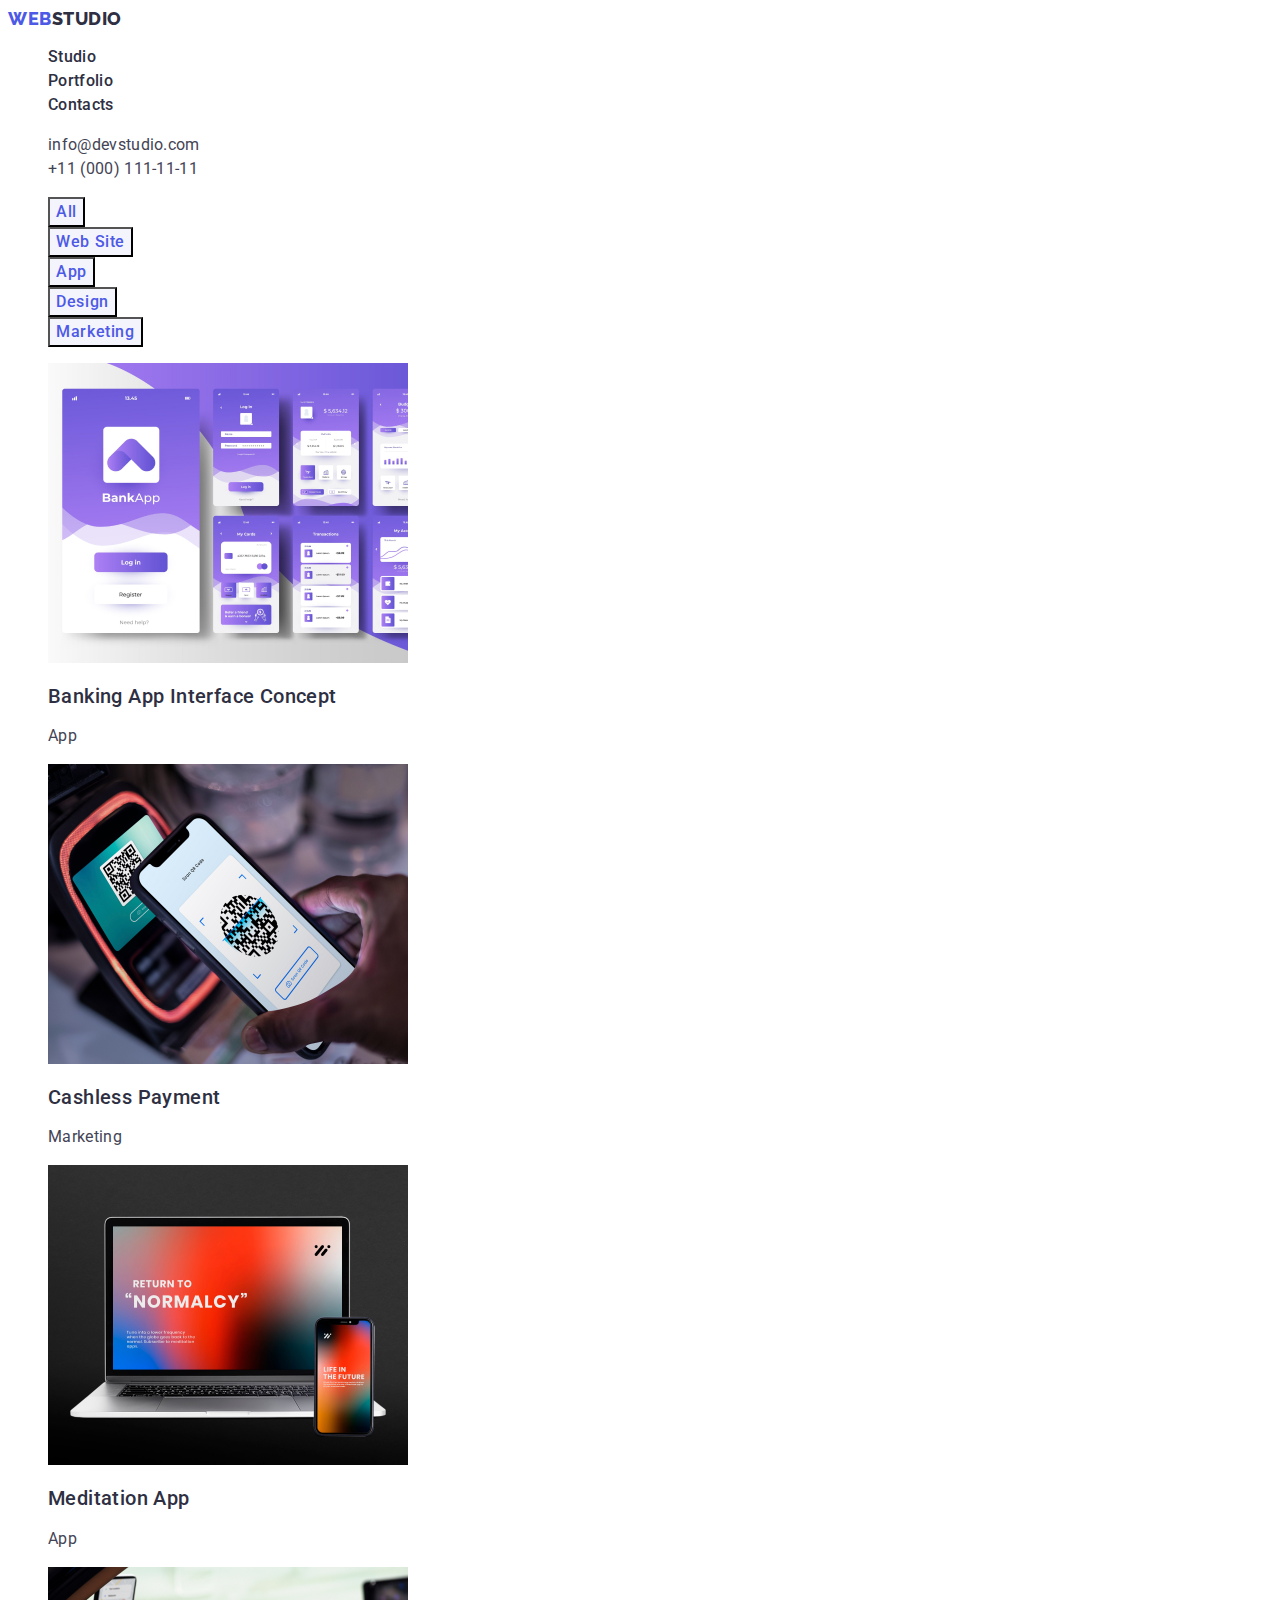
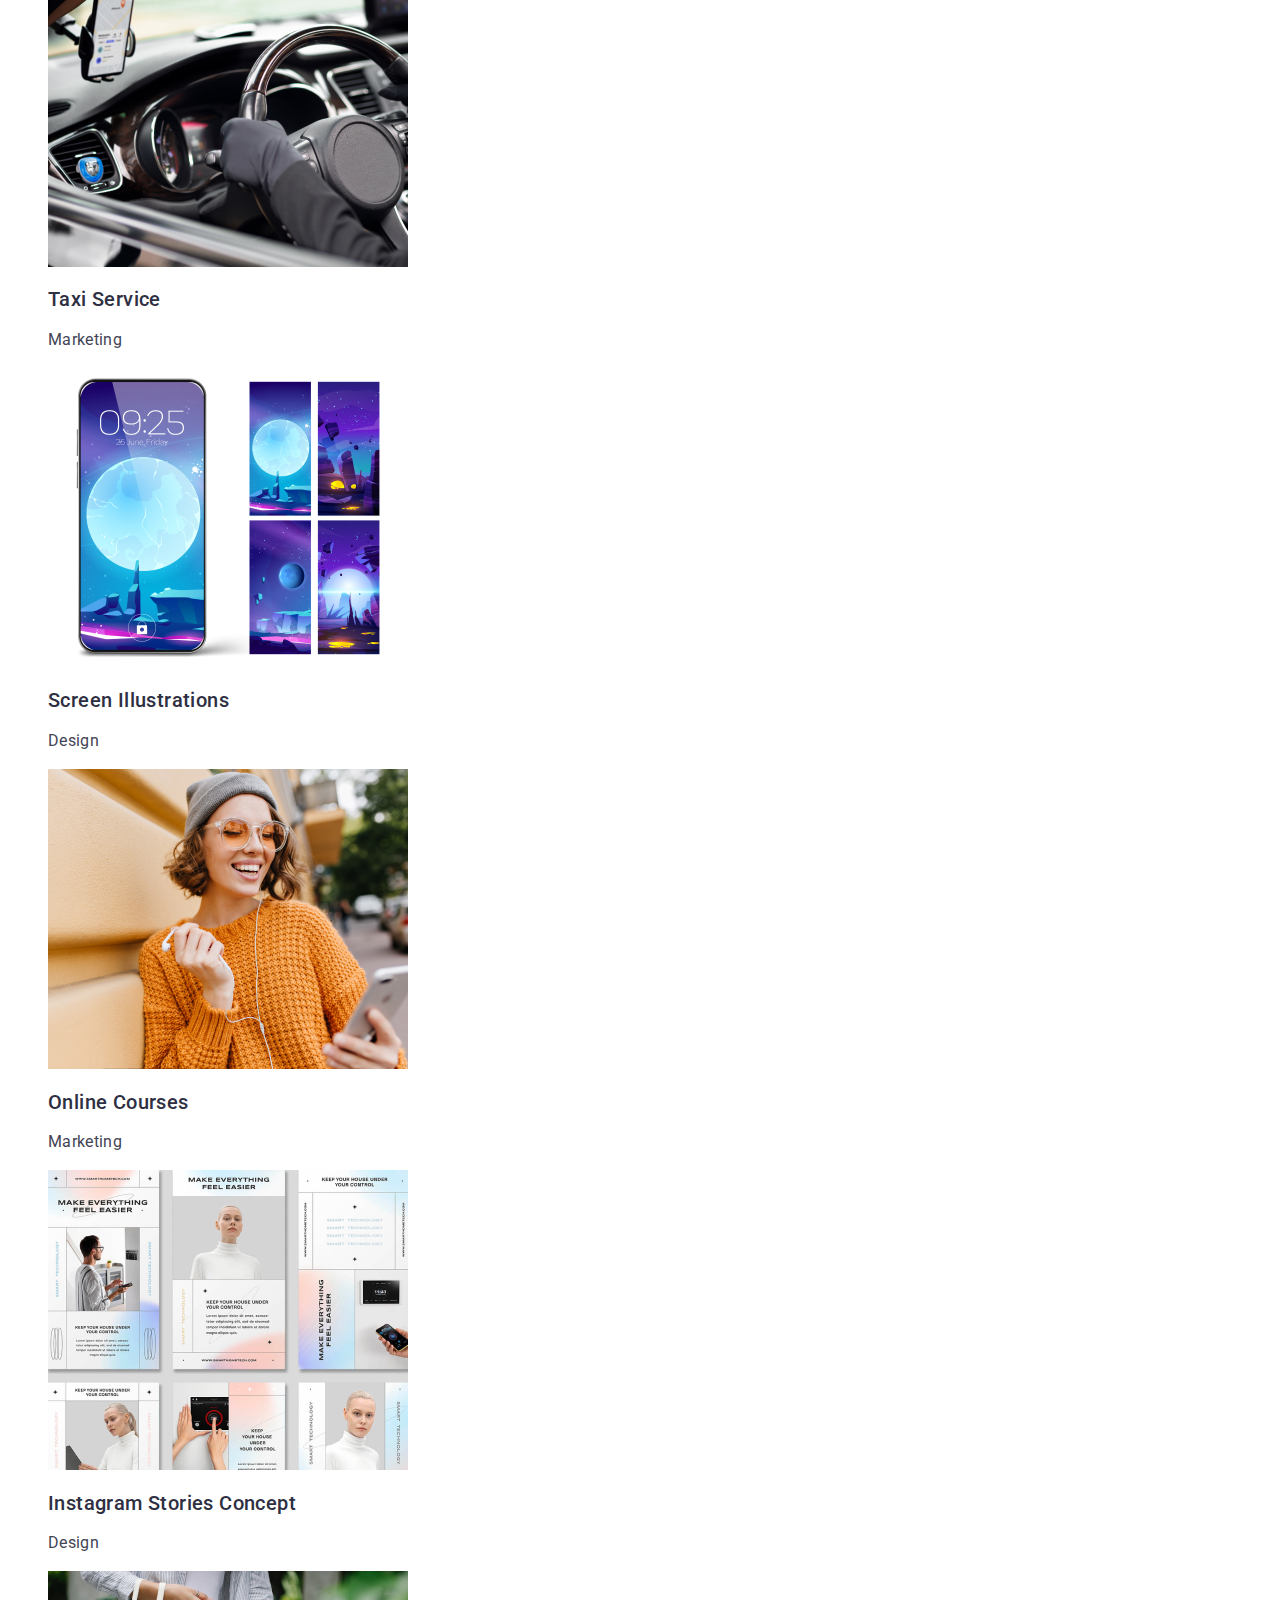
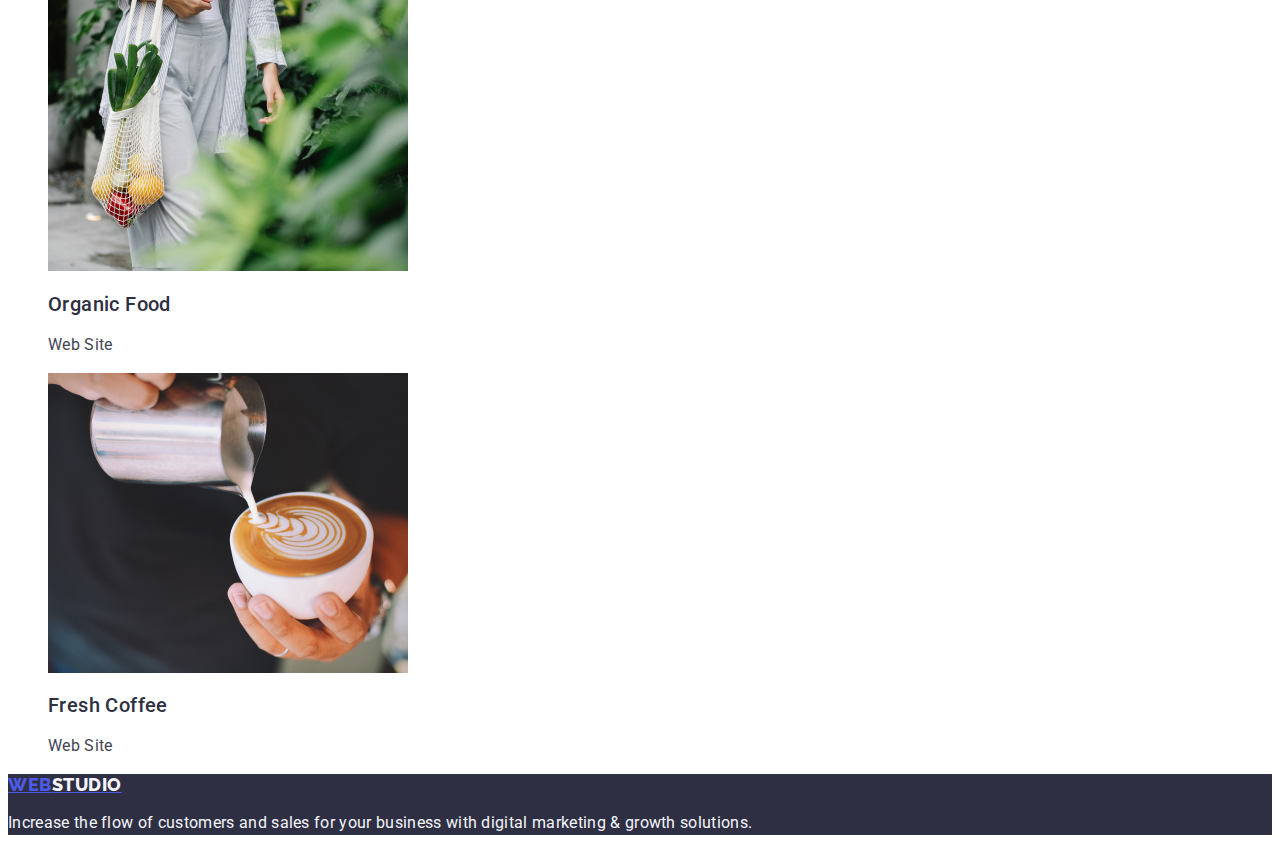
==== commit 448f093b: "my commit" ====
--- a/portfolio.html
+++ b/portfolio.html
@@ -12,18 +12,18 @@
 </head>
 <body>
     <header>
-        <nav class = "list">
+        <nav class = "listts">
             <a class = "link" href = "./index.html">Web<span class = "logo-color">Studio</span></a>
             <ul class = "list">
-                <li class = "list-firsts"><a class = "header-link" href = "./index.html">Studio</a></li>
-                <li class = "list-firsts"><a class = "header-link" href = "./portfolio.html">Portfolio</a></li>
-                <li class = "list-firsts"><a class = "header-link" href = "">Contacts</a></li>
+                <li><a class = "header-link" href = "./index.html">Studio</a></li>
+                <li><a class = "header-link" href = "./portfolio.html">Portfolio</a></li>
+                <li><a class = "header-link" href = "">Contacts</a></li>
             </ul>
             </nav>
         <address class = "header-adress">
             <ul class = "list">
-                <li class = "list-adress"><a class = "header-adress-link" href="mailto:info@devstudio.com">info@devstudio.com</a></li>
-                <li class = "list-adress"><a class = "header-adress-link" href="tel:+110001111111">+11 (000) 111-11-11</a></li>
+                <li><a class = "header-adress-link" href="mailto:info@devstudio.com">info@devstudio.com</a></li>
+                <li><a class = "header-adress-link" href="tel:+110001111111">+11 (000) 111-11-11</a></li>
             </ul>
         </address>
         </header>
@@ -49,67 +49,67 @@
                 </li>
                 </ul>
                 <ul class ="list">
-                    <li>
+                    <li class = "section-link" >
                         <a class = "links" href="">
                         <img src="./images/first.jpg" alt="interface" width="360" height="300" />
-                        <h2>Banking App Interface Concept</h2>
-                        <p>App</p>
+                        <h2 class = "links-textt">Banking App Interface Concept</h2>
+                        <p class = "links-textt-text">App</p>
                     </a>
                     </li>
                     <li class = "section-link">
                         <a class = "links" href="">
                         <img src="./images/second.jpg" alt="payment" width="360" height="300" />
-                        <h2>Cashless Payment</h2>
-                        <p>Marketing</p>
+                        <h2 class = "links-textt">Cashless Payment</h2>
+                        <p class = "links-textt-text">Marketing</p>
                     </a>
                     </li>
                     <li class = "section-link">
                         <a class = "links" href="">
                         <img src="./images/three.jpg" alt="meditation" width="360" height="300" />
-                        <h2>Meditation App</h2>
-                        <p>App</p>
+                        <h2 class = "links-textt">Meditation App</h2>
+                        <p class = "links-textt-text">App</p>
                     </a>
                     </li>
                     <li class = "section-link">
                         <a class = "links" href="">
                         <img src="./images/four.jpg" alt="taxi" width="360" height="300" />
-                        <h2>Taxi Service</h2>
-                        <p>Marketing</p>
+                        <h2 class = "links-textt">Taxi Service</h2>
+                        <p class = "links-textt-text">Marketing</p>
                     </a>
                     </li>
                     <li class = "section-link">
                         <a class = "links" href="">
                         <img src="./images/five.jpg" alt="screen" width="360" height="300" />
-                        <h2>Screen Illustrations</h2>
-                        <p>Design</p>
+                        <h2 class = "links-textt">Screen Illustrations</h2>
+                        <p class = "links-textt-text">Design</p>
                     </a>
                     </li>
                     <li class = "section-link">
                         <a class = "links" href="">
                         <img src="./images/six.jpg" alt="courses" width="360" height="300" />
-                        <h2>Online Courses</h2>
-                        <p>Marketing</p>
+                        <h2 class = "links-textt">Online Courses</h2>
+                        <p class = "links-textt-text">Marketing</p>
                     </a>
                     </li>
                     <li class = "section-link">
                         <a class = "links" href="">
                         <img src="./images/seven.jpg" alt="sories" width="360" height="300" />
-                        <h2>Instagram Stories Concept</h2>
-                        <p >Design</p>
+                        <h2 class = "links-textt">Instagram Stories Concept</h2>
+                        <p class = "links-textt-text" >Design</p>
                     </a>
                     </li>
                     <li class = "section-link">
                         <a class = "links" href="">
                         <img src="./images/eight.jpg" alt="website" width="360" height="300" />
-                        <h2>Organic Food</h2>
-                        <p>Web Site</p>
+                        <h2 class = "links-textt">Organic Food</h2>
+                        <p class = "links-textt-text">Web Site</p>
                     </a>
                     </li>
                     <li class = "section-link">
                         <a class = "links" href="">
                         <img src="./images/nine.jpg" alt="coffe" width="360" height="300" />
-                        <h2>Fresh Coffee</h2>
-                        <p>Web Site</p>
+                        <h2 class = "links-textt">Fresh Coffee</h2>
+                        <p class = "links-textt-text">Web Site</p>
                     </a>
                     </li>
                 </ul>
--- a/css/styles.css
+++ b/css/styles.css
@@ -43,24 +43,9 @@
     text-decoration: none;
     font-style: normal;
     list-style: none;
-}
-.link {
-    font-family: "Raleway", sans-serif;
-    font-weight: 800;
-    font-size: 18px;
-    line-height: 1.17;
-    letter-spacing: 0.03em;
-    color: var(--btn-color);
-    text-decoration: none;
-    text-transform: uppercase;
-}
-
-.logo-color {
-    color: var(--main-color);
-    text-decoration: none;
-    letter-spacing: 0.03em;
-    text-transform: uppercase;
-}
+    
+}
+
 .header-link:hover{
     color: #404bbf;
 }
@@ -77,20 +62,10 @@
     text-decoration: none;
 }
 
-.header-adress-link {
-    font-weight: 400;
-    font-size: 16px;
-    line-height: 1.5;
-    letter-spacing: 0.02em;
-    color: var(--one-color);
-    text-decoration: none;
-    font-style: normal;
-    list-style: none;
-}
-.lisst:hover {
-    color: #404bbf;
-}
-.lisst:focus {
+.header-adress-link:hover {
+    color: #404bbf;
+}
+.header-adress-link:focus {
     color: #404bbf;
 }
 
@@ -207,16 +182,18 @@
 /*Секція footer*/
 .end {
     background-color: var(--main-color);
-}
-.end .end-text {
+    text-decoration: none;
+    list-style: none;
+}
+.end-text {
     font-style: normal;
     font-weight: 400;
     font-size: 16px;
     line-height: 1.5;
     letter-spacing: 0.02em;
-}
-.end .logo-color-two {
-    color: var(--end-color);
+    text-decoration: none;
+    color:#F4F4FD;
+    list-style: none;
 }
 
 .second-btn {
@@ -251,3 +228,32 @@
 .links {
     text-decoration: none;
 }
+.logo-link {
+    font-family: "Raleway", sans-serif;
+    font-weight: 800;
+    font-size: 18px;
+    line-height: 1.17;
+    letter-spacing: 0.03em;
+    text-transform: uppercase;
+    color: #4d5ae5;
+    list-style: none;
+}
+.logo-color-two {
+    color: #f4f4fd;
+    text-decoration: none;
+    letter-spacing: 0.03em;
+    text-transform: uppercase;
+    list-style: none;
+}
+.links-textt{ 
+    font-weight: 500;
+    font-size: 20px;
+    line-height: 1.2;
+    letter-spacing: 0.02em;
+    color: #2e2f42;
+}
+.links-textt-text{
+    line-height: 1.5;
+    letter-spacing: 0.02em;
+    color: #434455;
+}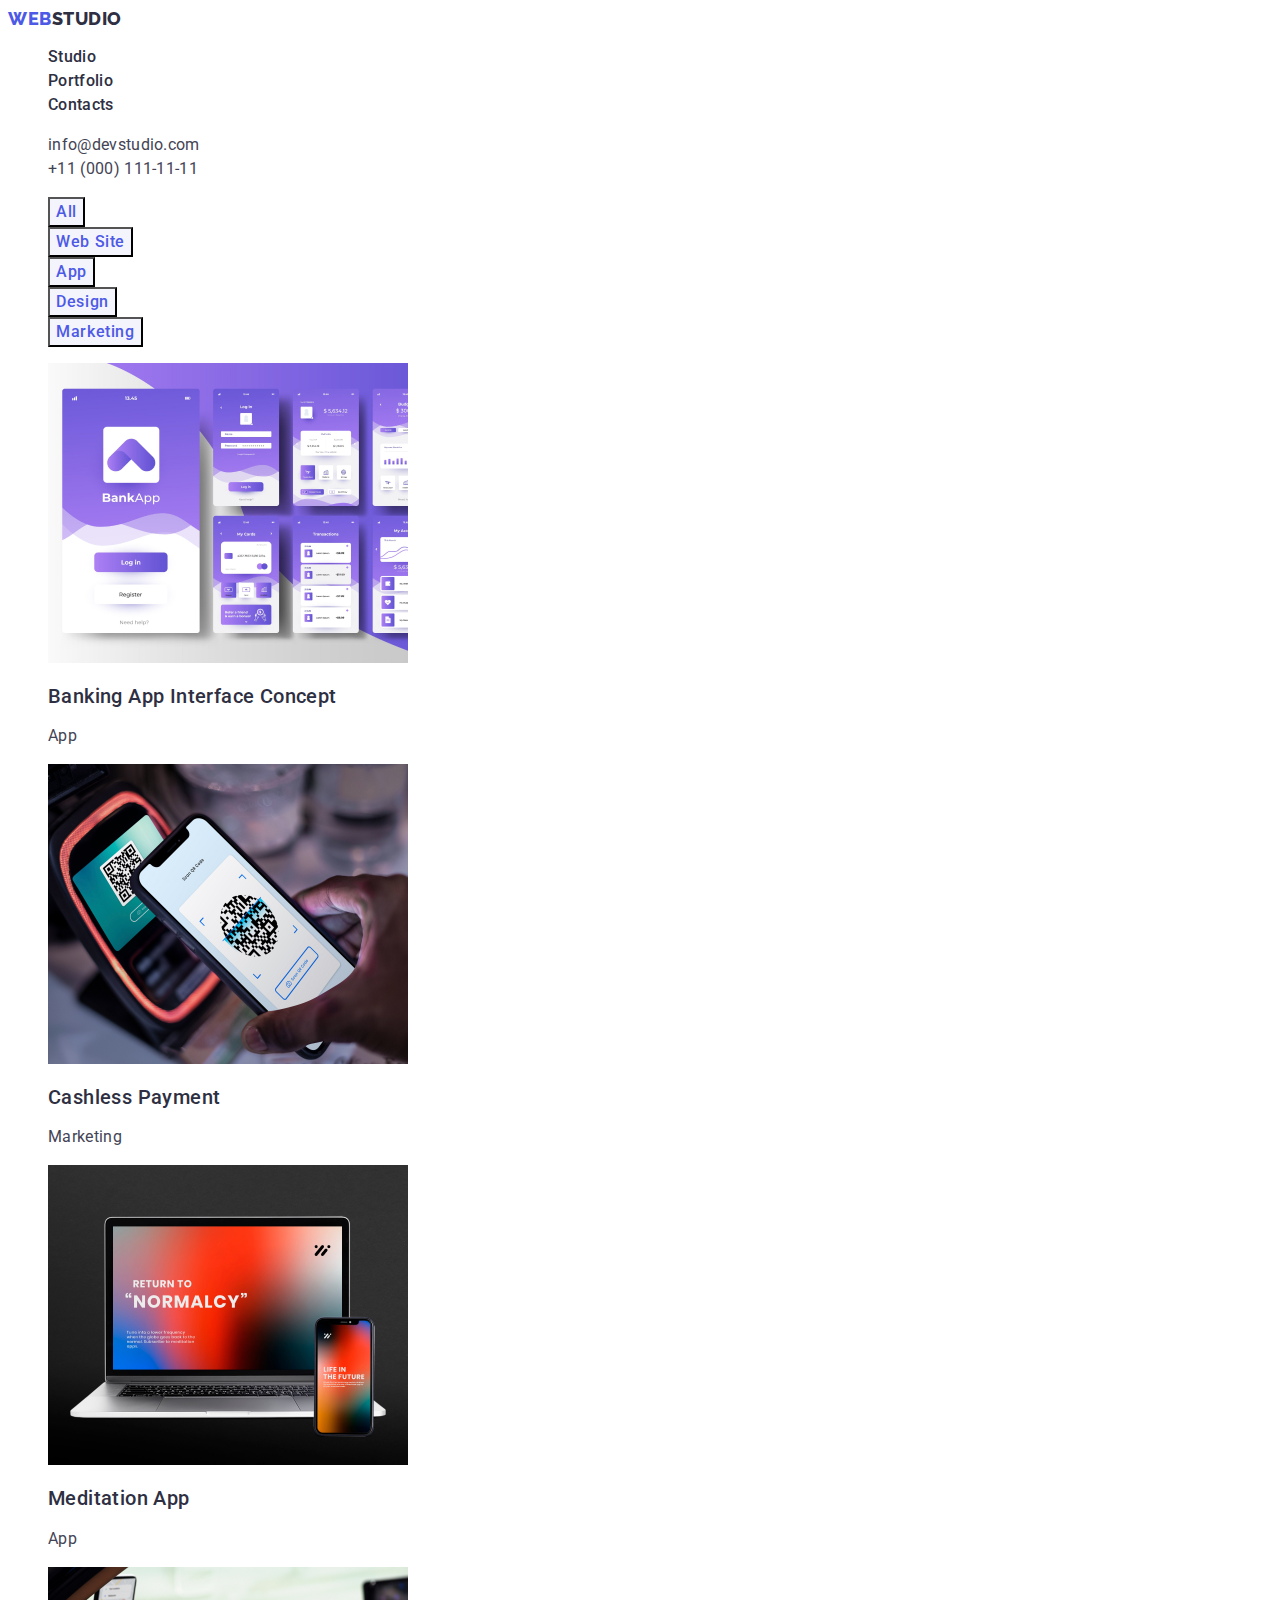
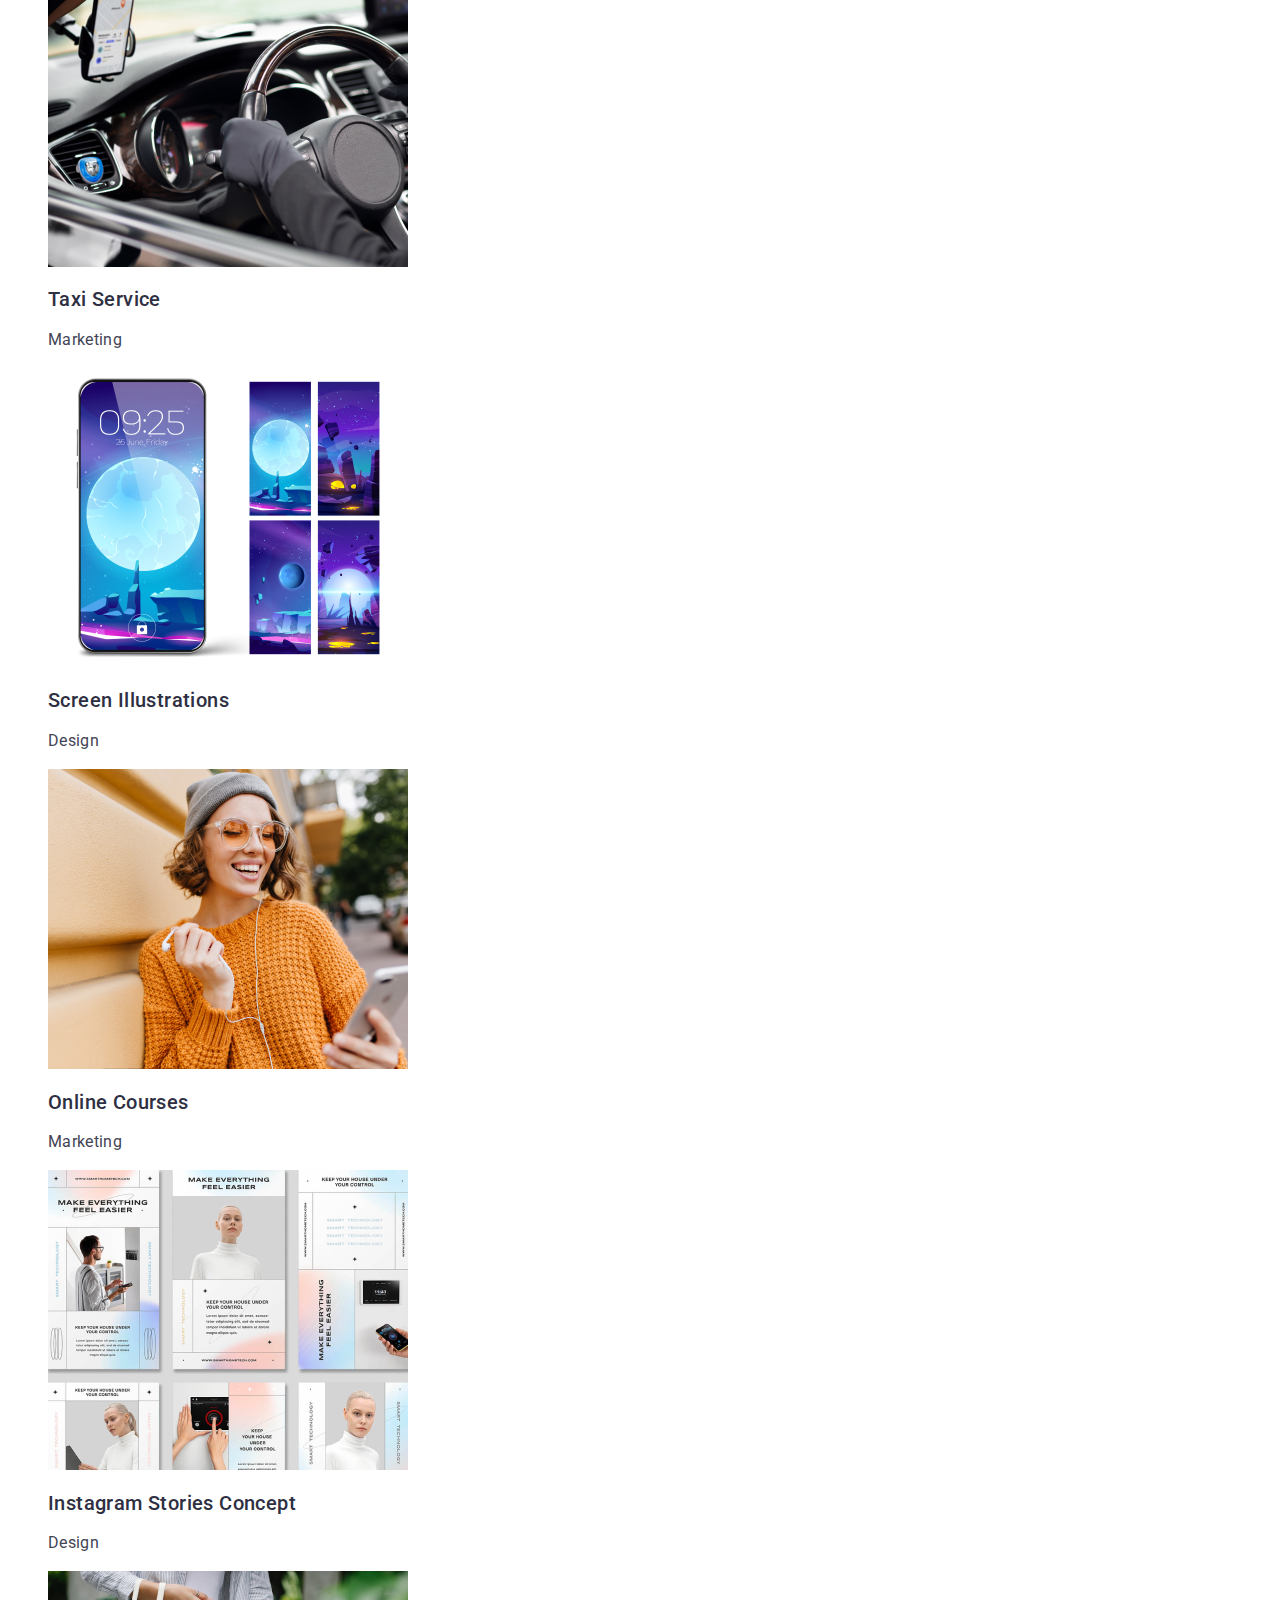
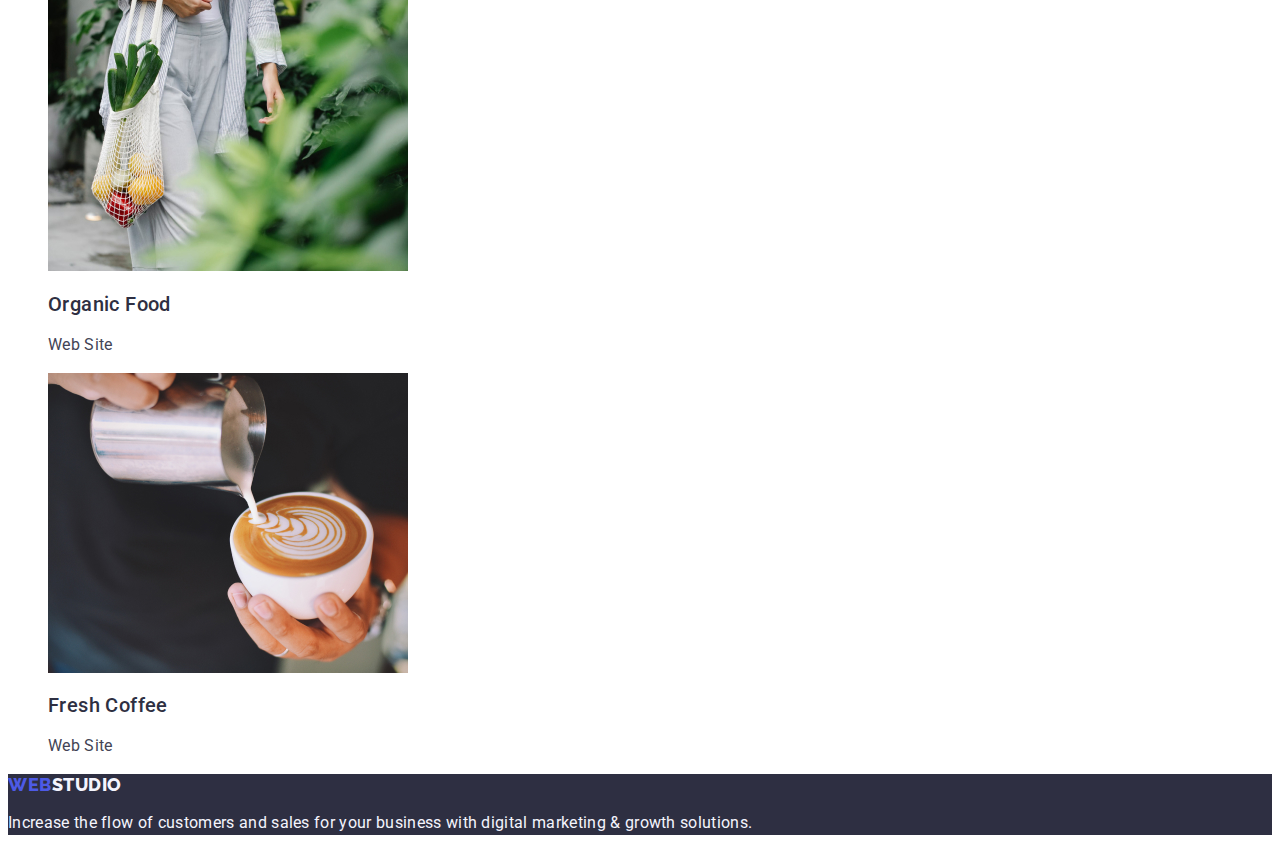
==== commit 235f1d40: "comittt" ====
--- a/portfolio.html
+++ b/portfolio.html
@@ -13,17 +13,17 @@
 <body>
     <header>
         <nav class = "listts">
-            <a class = "link" href = "./index.html">Web<span class = "logo-color">Studio</span></a>
+            <a class = "link-link link" href = "./index.html">Web<span class = "logo-color">Studio</span></a>
             <ul class = "list">
-                <li><a class = "header-link" href = "./index.html">Studio</a></li>
-                <li><a class = "header-link" href = "./portfolio.html">Portfolio</a></li>
-                <li><a class = "header-link" href = "">Contacts</a></li>
+                <li><a class = "header-link link" href = "./index.html">Studio</a></li>
+                <li><a class = "header-link link" href = "./portfolio.html">Portfolio</a></li>
+                <li><a class = "header-link link" href = "">Contacts</a></li>
             </ul>
             </nav>
         <address class = "header-adress">
             <ul class = "list">
-                <li><a class = "header-adress-link" href="mailto:info@devstudio.com">info@devstudio.com</a></li>
-                <li><a class = "header-adress-link" href="tel:+110001111111">+11 (000) 111-11-11</a></li>
+                <li><a class = "header-adress-link link" href="mailto:info@devstudio.com">info@devstudio.com</a></li>
+                <li><a class = "header-adress-link link" href="tel:+110001111111">+11 (000) 111-11-11</a></li>
             </ul>
         </address>
         </header>
@@ -50,64 +50,64 @@
                 </ul>
                 <ul class ="list">
                     <li class = "section-link" >
-                        <a class = "links" href="">
-                        <img src="./images/first.jpg" alt="interface" width="360" height="300" />
+                        <a class = "link" href="">
+                        <img src="./images/first.jpg" alt="interface" width="360"/>
                         <h2 class = "links-textt">Banking App Interface Concept</h2>
                         <p class = "links-textt-text">App</p>
                     </a>
                     </li>
                     <li class = "section-link">
-                        <a class = "links" href="">
-                        <img src="./images/second.jpg" alt="payment" width="360" height="300" />
+                        <a class = "link" href="">
+                        <img src="./images/second.jpg" alt="payment" width="360"/>
                         <h2 class = "links-textt">Cashless Payment</h2>
                         <p class = "links-textt-text">Marketing</p>
                     </a>
                     </li>
                     <li class = "section-link">
-                        <a class = "links" href="">
-                        <img src="./images/three.jpg" alt="meditation" width="360" height="300" />
+                        <a class = "link" href="">
+                        <img src="./images/three.jpg" alt="meditation" width="360" />
                         <h2 class = "links-textt">Meditation App</h2>
                         <p class = "links-textt-text">App</p>
                     </a>
                     </li>
                     <li class = "section-link">
-                        <a class = "links" href="">
-                        <img src="./images/four.jpg" alt="taxi" width="360" height="300" />
+                        <a class = "link" href="">
+                        <img src="./images/four.jpg" alt="taxi" width="360" />
                         <h2 class = "links-textt">Taxi Service</h2>
                         <p class = "links-textt-text">Marketing</p>
                     </a>
                     </li>
                     <li class = "section-link">
-                        <a class = "links" href="">
-                        <img src="./images/five.jpg" alt="screen" width="360" height="300" />
+                        <a class = "link" href="">
+                        <img src="./images/five.jpg" alt="screen" width="360"/>
                         <h2 class = "links-textt">Screen Illustrations</h2>
                         <p class = "links-textt-text">Design</p>
                     </a>
                     </li>
                     <li class = "section-link">
-                        <a class = "links" href="">
-                        <img src="./images/six.jpg" alt="courses" width="360" height="300" />
+                        <a class = "link" href="">
+                        <img src="./images/six.jpg" alt="courses" width="360"/>
                         <h2 class = "links-textt">Online Courses</h2>
                         <p class = "links-textt-text">Marketing</p>
                     </a>
                     </li>
                     <li class = "section-link">
-                        <a class = "links" href="">
-                        <img src="./images/seven.jpg" alt="sories" width="360" height="300" />
+                        <a class = "link" href="">
+                        <img src="./images/seven.jpg" alt="sories" width="360"/>
                         <h2 class = "links-textt">Instagram Stories Concept</h2>
                         <p class = "links-textt-text" >Design</p>
                     </a>
                     </li>
                     <li class = "section-link">
-                        <a class = "links" href="">
-                        <img src="./images/eight.jpg" alt="website" width="360" height="300" />
+                        <a class = "link" href="">
+                        <img src="./images/eight.jpg" alt="website" width="360"/>
                         <h2 class = "links-textt">Organic Food</h2>
                         <p class = "links-textt-text">Web Site</p>
                     </a>
                     </li>
                     <li class = "section-link">
-                        <a class = "links" href="">
-                        <img src="./images/nine.jpg" alt="coffe" width="360" height="300" />
+                        <a class = "link" href="">
+                        <img src="./images/nine.jpg" alt="coffe" width="360"/>
                         <h2 class = "links-textt">Fresh Coffee</h2>
                         <p class = "links-textt-text">Web Site</p>
                     </a>
@@ -117,7 +117,7 @@
     </main>
 
     <footer class = "end">
-        <a class = "logo-link" href = "./index.html">Web<span class = "logo-color-two">Studio</span></a>
+        <a class = "logo-link link" href = "./index.html">Web<span class = "logo-color-two">Studio</span></a>
         <p class = "end-text">Increase the flow of customers and sales for your business with digital marketing & growth solutions.</p> 
     </footer>
 
--- a/css/styles.css
+++ b/css/styles.css
@@ -13,16 +13,26 @@
     color:  var(--one-color);
     background-color: var(--text-color);
 }
-.link {
+.link-link {
     font-family: "Raleway", sans-serif;
     font-weight: 800;
     font-size: 18px;
     line-height: 1.17;
     letter-spacing: 0.03em;
     color: var(--btn-color);
-    text-decoration: none;
-    text-transform: uppercase;
-}
+
+    text-transform: uppercase;
+}
+.link {
+    text-decoration: none;
+}
+.header-header {
+    text-decoration: none;
+}
+.list-header-link {
+    text-decoration: none;
+}
+
 .list{
     list-style: none;
 }
@@ -40,7 +50,6 @@
     line-height: 1.5;
     letter-spacing: 0.02em;
     color: var(--one-color);
-    text-decoration: none;
     font-style: normal;
     list-style: none;
     
@@ -59,7 +68,6 @@
     line-height: 1.5;
     letter-spacing: 0.02em;
     color: var(--main-color);
-    text-decoration: none;
 }
 
 .header-adress-link:hover {
@@ -68,7 +76,10 @@
 .header-adress-link:focus {
     color: #404bbf;
 }
-
+.header-adress {
+    text-decoration:none;
+    font-style: normal;
+}
 
 
 /*Секція перша*/
@@ -219,24 +230,22 @@
 .logoo-link {
     font-family: "Raleway", sans-serif;
     font-weight: 800;
-    font-size: 18px;
+     font-size: 18px;
     line-height: 1.17;
     letter-spacing: 0.03em;
-    text-transform: uppercase;
-    color: #4d5ae5;
-}
-.links {
-    text-decoration: none;
-}
+    color: var(--btn-color);
+    text-decoration: none;
+    text-transform: uppercase;
+    }
+
 .logo-link {
     font-family: "Raleway", sans-serif;
     font-weight: 800;
-    font-size: 18px;
+     font-size: 18px;
     line-height: 1.17;
     letter-spacing: 0.03em;
-    text-transform: uppercase;
-    color: #4d5ae5;
-    list-style: none;
+    color: var(--btn-color);
+    text-transform: uppercase;
 }
 .logo-color-two {
     color: #f4f4fd;
